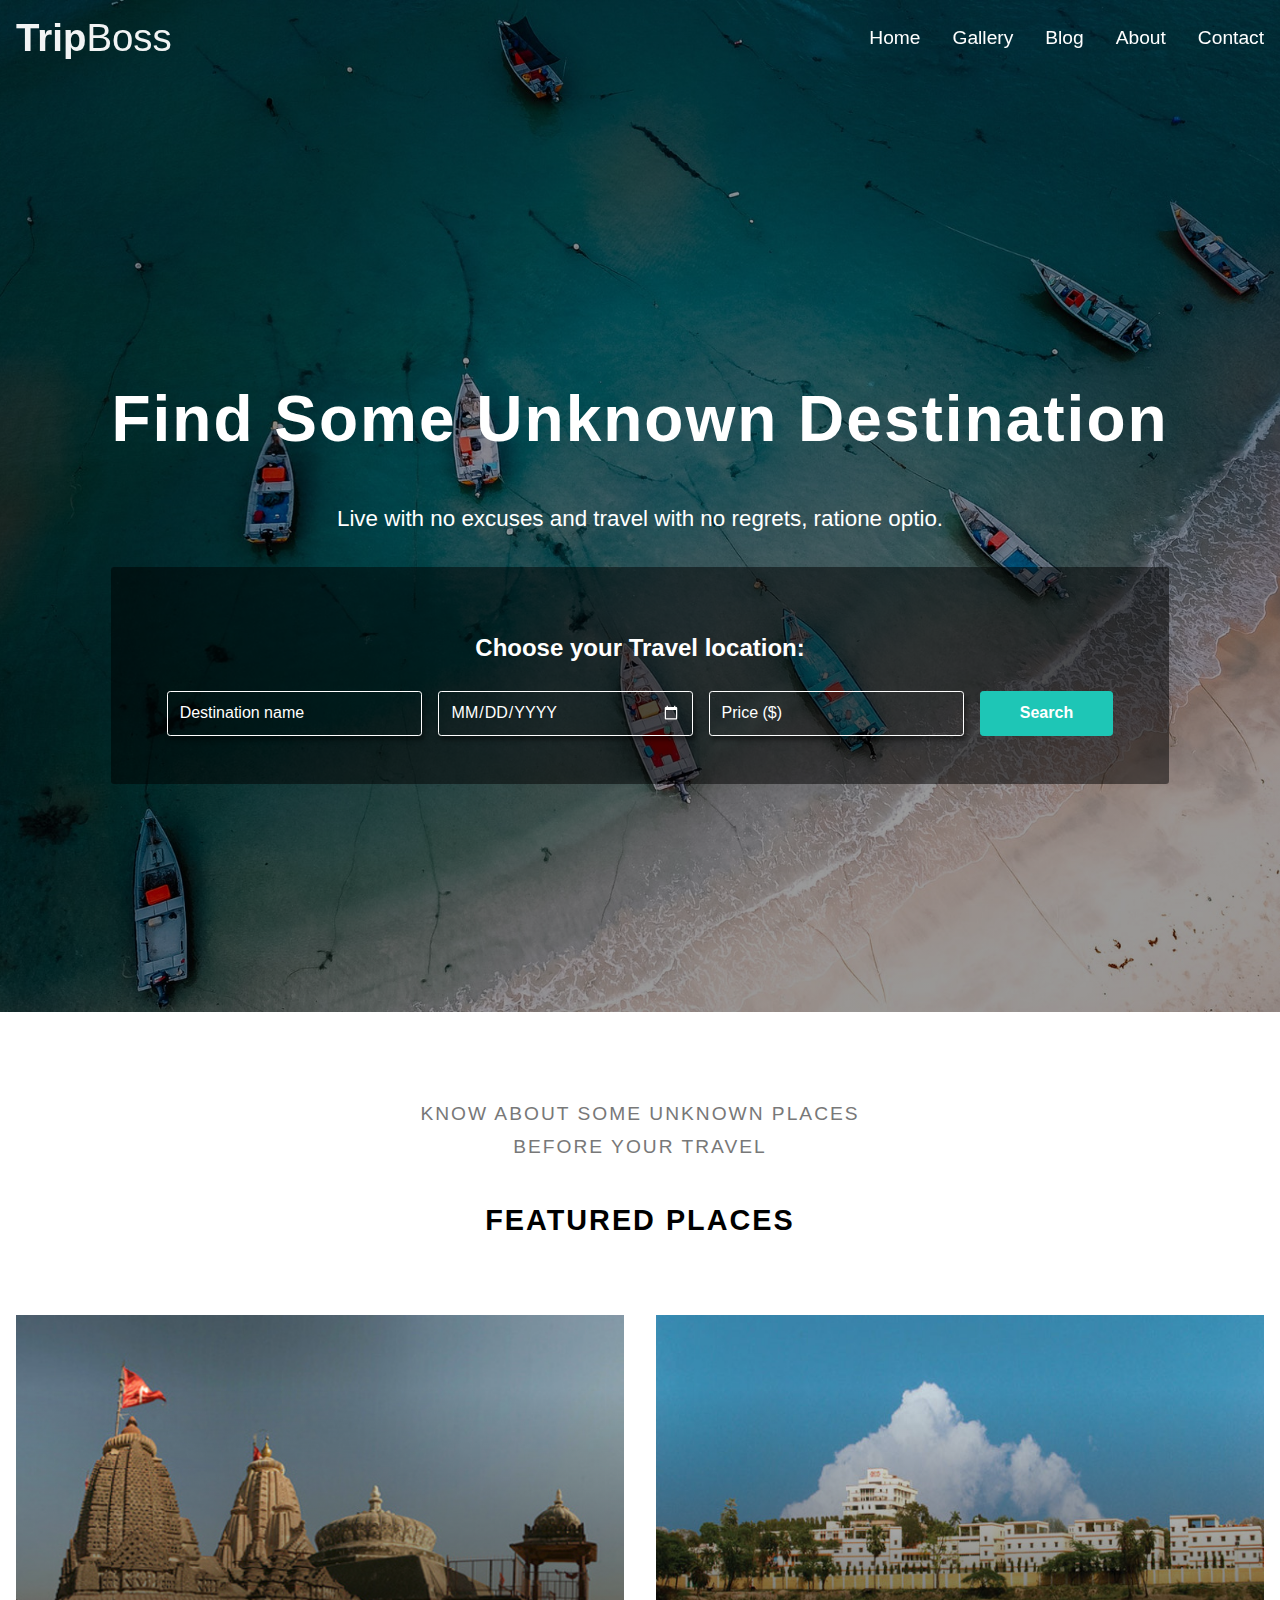
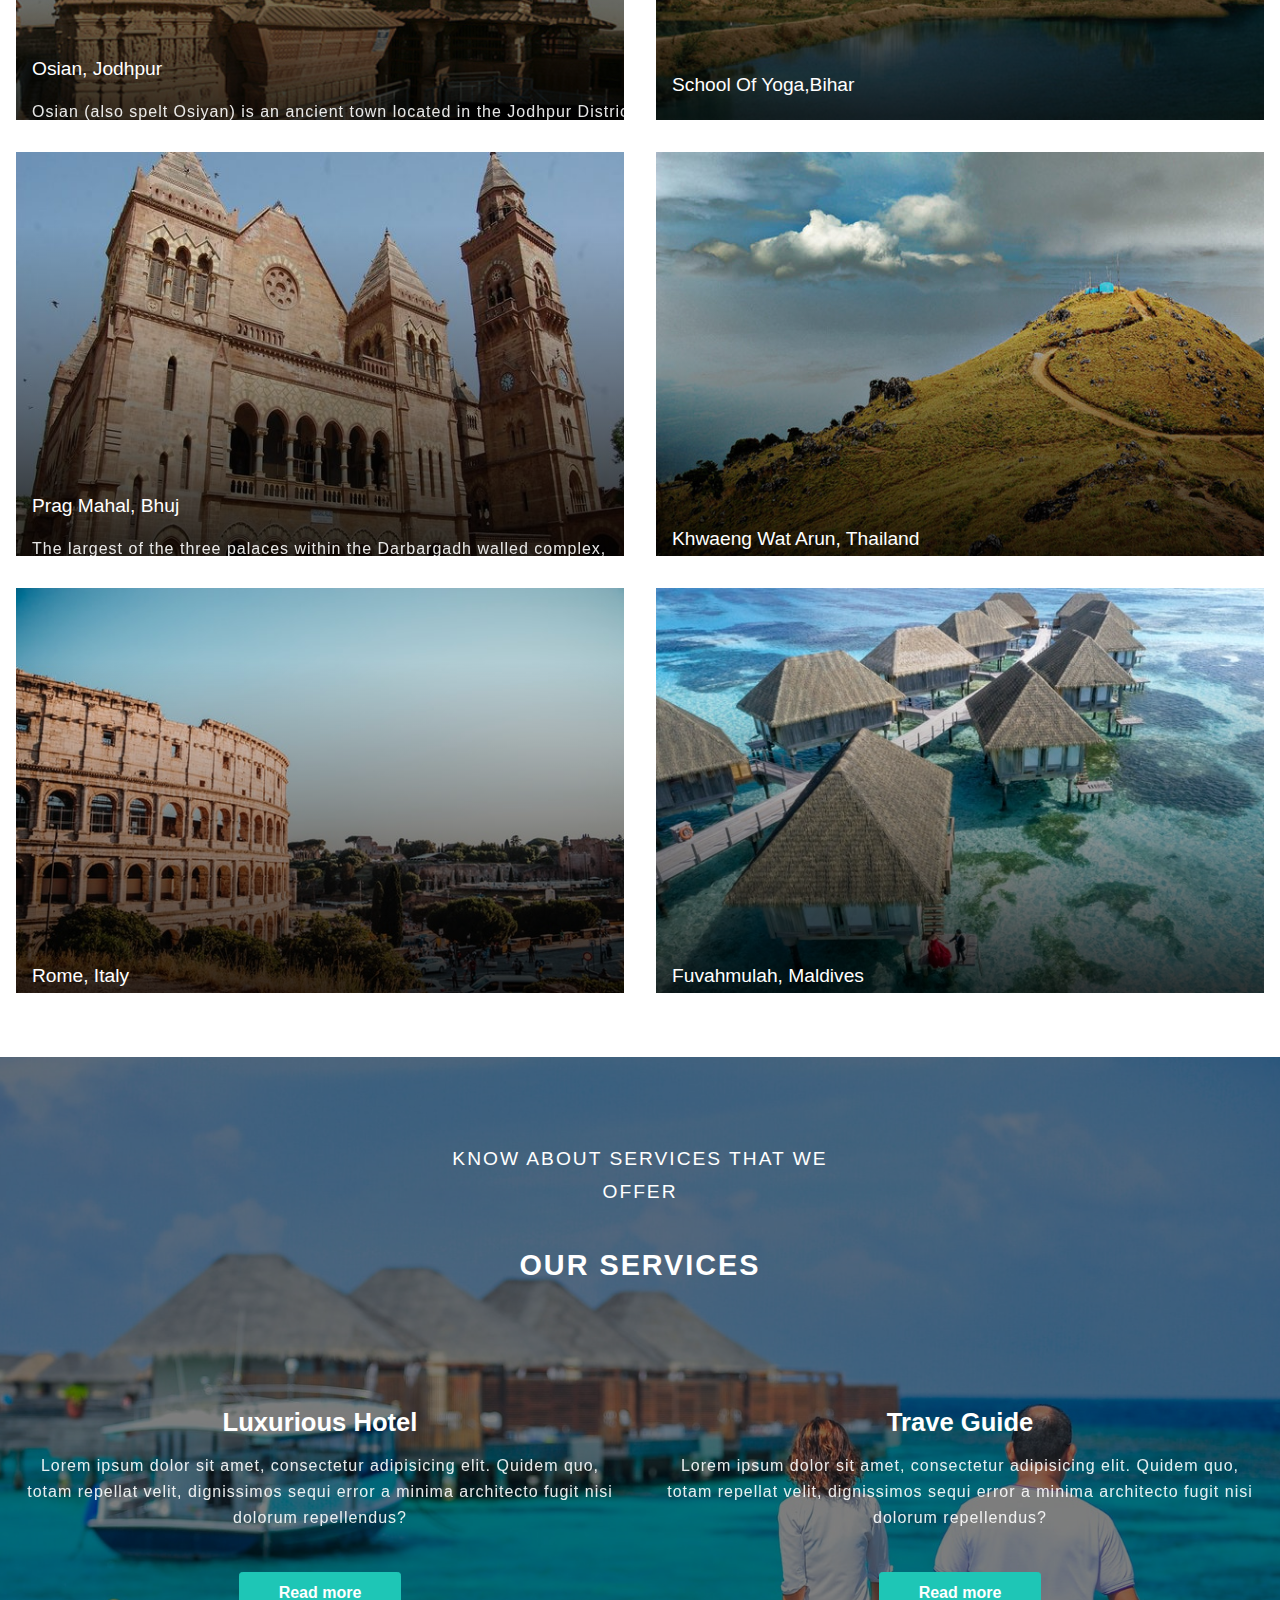
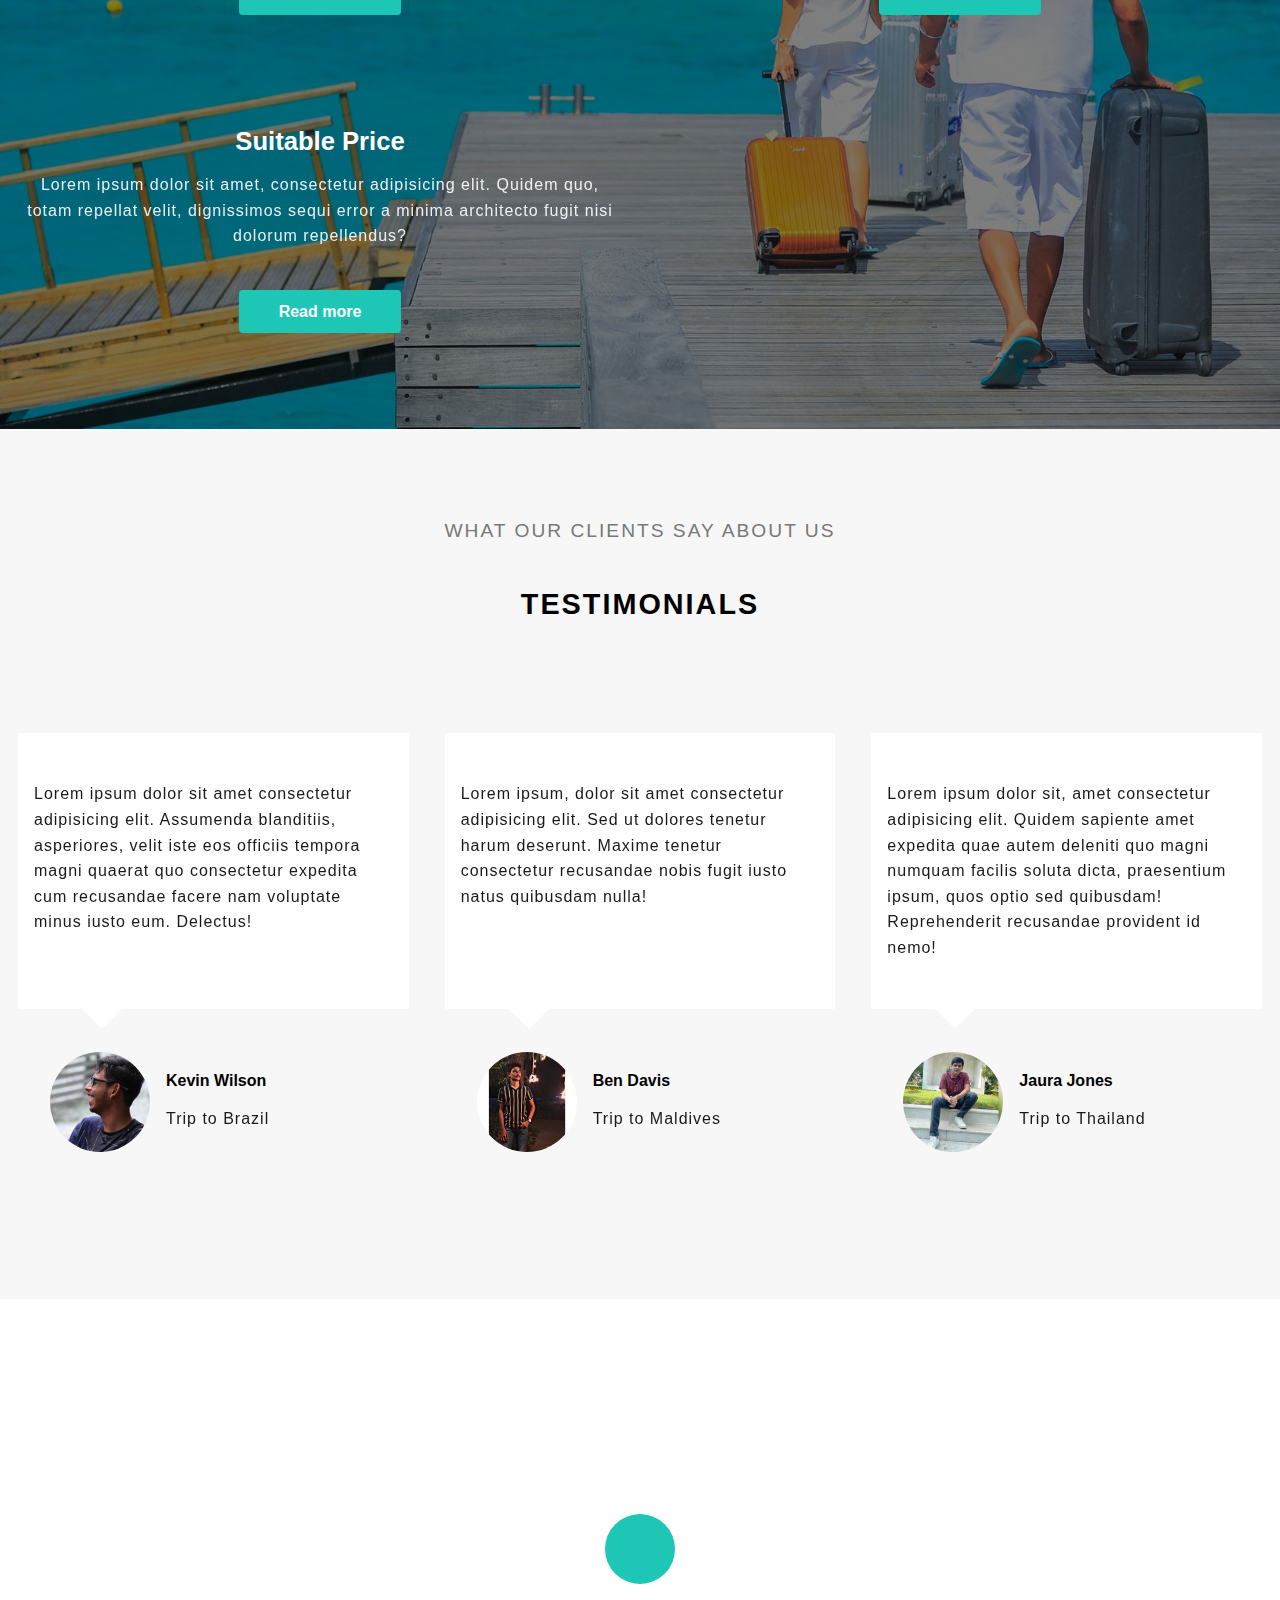
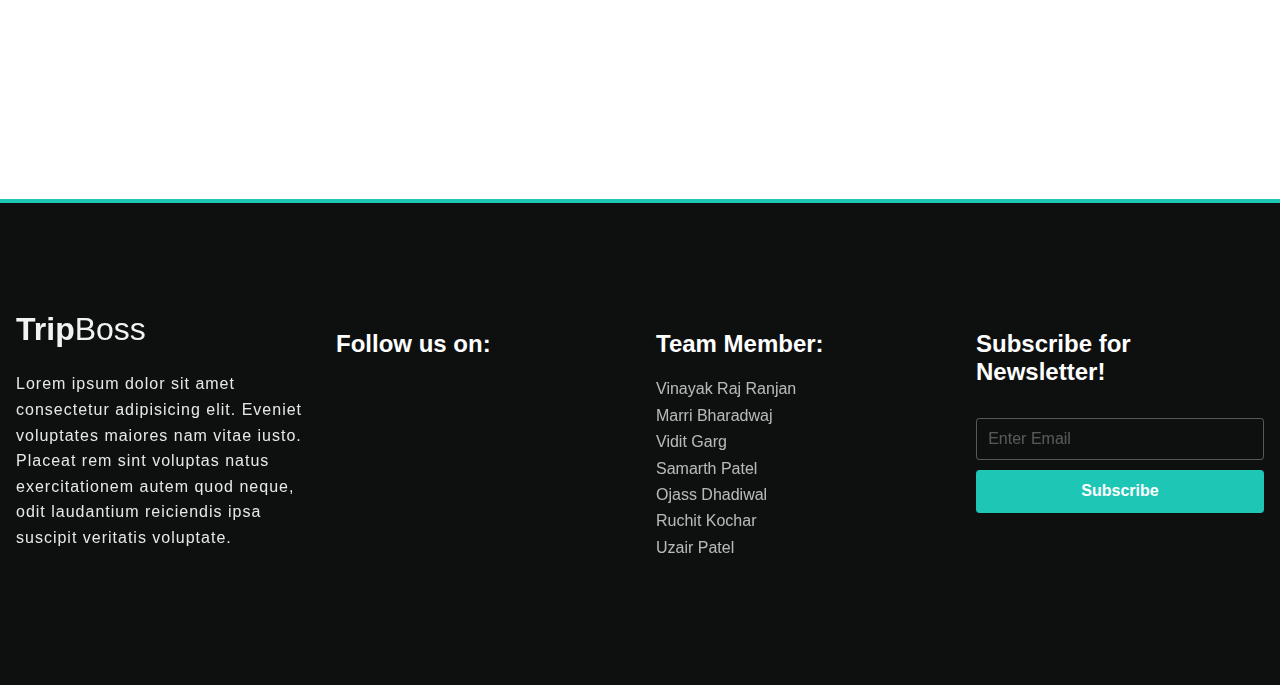
==== index.html @ 1d61c13f "Update index.html" ====
<!DOCTYPE html>
<html>
    <head>
        <meta charset="utf-8">
        <meta http-equiv="X-UA-Compatible" content="IE=edge">
        <title>TripBoss</title>
        <meta name="description" content="">
        <meta name="viewport" content="width=device-width, initial-scale=1">
        <!-- font awesome cdn -->
        <link rel="stylesheet" href="https://cdnjs.cloudflare.com/ajax/libs/font-awesome/5.15.3/css/all.min.css" integrity="sha512-iBBXm8fW90+nuLcSKlbmrPcLa0OT92xO1BIsZ+ywDWZCvqsWgccV3gFoRBv0z+8dLJgyAHIhR35VZc2oM/gI1w==" crossorigin="anonymous" referrerpolicy="no-referrer" />
        <!-- fonts -->
        <link rel = "stylesheet" href = "font/fonts.css">
        <!-- normalize css -->
        <link rel = "stylesheet" href = "css/normalize.css">
        <!-- custom css -->
        <link rel = "stylesheet" href = "css/utility.css">
        <link rel = "stylesheet" href = "css/style.css">
        <link rel = "stylesheet" href = "css/responsive.css">
    </head>
    <body>
        <!-- navbar  -->
        <nav class = "navbar">
            <div class = "container flex">
                <a href = "index.html" class = "site-brand">
                    Trip<span>Boss</span>
                </a>

                <button type = "button" id = "navbar-show-btn" class = "flex">
                    <i class = "fas fa-bars"></i>
                </button>
                <div id = "navbar-collapse">
                    <button type = "button" id = "navbar-close-btn" class = "flex">
                        <i class = "fas fa-times"></i>
                    </button>
                    <ul class = "navbar-nav">
                        <li class = "nav-item">
                            <a href = "index.html" class = "nav-link">Home</a>
                        </li>
                        <li class = "nav-item">
                            <a href = "gallery.html" class = "nav-link">Gallery</a>
                        </li>
                        <li class = "nav-item">
                            <a href = "blog.html" class = "nav-link">Blog</a>
                        </li>
                        <li class = "nav-item">
                            <a href = "about.html" class = "nav-link">About</a>
                        </li>
                        <li class = "nav-item">
                            <a href = "contact.html" class = "nav-link">Contact</a>
                        </li>
                    </ul>
                </div>
            </div>
        </nav>
        <!-- end of navbar  -->

        <!-- header -->
        <header class = "flex">
            <div class = "container">
                <div class = "header-title">
                    <h1>Find Some Unknown Destination</h1>
                    <p>Live with no excuses and travel with no regrets, ratione optio.</p>
                </div>
                <div class = "header-form">
                    <h2>Choose your Travel location:</h2>
                    <form class = "flex">
                        <input type = "text" class = "form-control" placeholder="Destination name">
                        <input type="date" class = "form-control" placeholder="Date">
                        <input type="number" class = "form-control" placeholder="Price ($)">
                        <input type="submit" class = "btn" value = "Search">
                    </form>
                </div>
            </div>
        </header>
        <!-- header -->

        <!-- featured section -->
        <section id = "featured" class = "py-4">
            <div class = "container">
                <div class = "title-wrap">
                    <span class = "sm-title">know about some Unknown places before your travel</span>
                    <h2 class = "lg-title">featured places</h2>
                </div>

                <div class = "featured-row">
                    <div class = "featured-item my-2 shadow">
                        <img src = "images/featured-reo-de-janeiro-brazil.jpg" alt = "featured place">
                        <div class = "featured-item-content">
                            <span>
                                <i class = "fas fa-map-marker-alt"></i>
                                Osian, Jodhpur
                            </span>
                            <div>
                                <p class = "text">Osian (also spelt Osiyan) is an ancient town located in the Jodhpur District of Rajasthan state in western India. It is an oasis in the Thar Desert. The town is a panchayat village[2] and the headquarters for Osian tehsil. It lies 69 km (43 mi) by road north of the district headquarters at Jodhpur, on a diversion off the main Jodhpur – Bikaner Highway. The under-construction Amritsar Jamnagar Expressway passes through this town.</p>
                            </div>
                        </div>
                    </div>

                    <div class = "featured-item my-2 shadow">
                        <img src = "images/featured-north-bondi-australia.jpg" alt = "featured place">
                        <div class = "featured-item-content">
                            <span>
                                <i class = "fas fa-map-marker-alt"></i>
                                School Of Yoga,Bihar
                            </span>
                            <div>
                                <p class = "text">Bihar School of Yoga, located at Ganga Darshan Vishwa Yogapeeth, Munger, is the karma bhumi of Sri Satyananda Saraswati, chosen and declared by him to be the epicenter of the yogic renaissance in the 21st century</p>
                            </div>
                        </div>
                    </div>

                    <div class = "featured-item my-2 shadow">
                        <img src = "images/featured-berlin-germany.jpg" alt = "featured place">
                        <div class = "featured-item-content">
                            <span>
                                <i class = "fas fa-map-marker-alt"></i>
                                Prag Mahal, Bhuj
                            </span>
                            <div>
                                <p class = "text">The largest of the three palaces within the Darbargadh walled complex, 19th-century Prag Mahal is in a forlorn state, damaged by an earthquake, but is worth visiting for its grand Durbar Hall, with its glittering chandeliers, the Maharajah’s taxidermied collection and gold-skirted classical statues. Several scenes from Lagaan, the much-acclaimed Bollywood cricket blockbuster, were filmed here.</p>
                            </div>
                        </div>
                    </div>

                    <div class = "featured-item my-2 shadow">
                        <img src = "images/featured-khwaeng-wat-arun-thailand.jpg" alt = "featured place">
                        <div class = "featured-item-content">
                            <span>
                                <i class = "fas fa-map-marker-alt"></i>
                                Khwaeng wat arun, thailand
                            </span>
                            <div>
                                <p class = "text">Lorem ipsum, dolor sit amet consectetur adipisicing elit. Dicta sed dignissimos libero soluta illum, harum amet excepturi sit?</p>
                            </div>
                        </div>
                    </div>

                    <div class = "featured-item my-2 shadow">
                        <img src = "images/featured-rome-italy.jpg" alt = "featured place">
                        <div class = "featured-item-content">
                            <span>
                                <i class = "fas fa-map-marker-alt"></i>
                                Rome, Italy
                            </span>
                            <div>
                                <p class = "text">Lorem ipsum, dolor sit amet consectetur adipisicing elit. Dicta sed dignissimos libero soluta illum, harum amet excepturi sit?</p>
                            </div>
                        </div>
                    </div>

                    <div class = "featured-item my-2 shadow">
                        <img src = "images/featured-fuvahmulah-maldives.jpg" alt = "featured place">
                        <div class = "featured-item-content">
                            <span>
                                <i class = "fas fa-map-marker-alt"></i>
                                fuvahmulah, maldives
                            </span>
                            <div>
                                <p class = "text">Lorem ipsum, dolor sit amet consectetur adipisicing elit. Dicta sed dignissimos libero soluta illum, harum amet excepturi sit?</p>
                            </div>
                        </div>
                    </div>
                </div>
            </div>
        </section>
        <!-- end of featured section -->

        <!-- services section -->
        <section id = "services" class = "py-4">
            <div class = "container">
                <div class = "title-wrap">
                    <span class = "sm-title">know about services that we offer</span>
                    <h2 class = "lg-title">Our services</h2>
                </div>

                <div class = "services-row">
                    <div class = "services-item">
                        <span class = "services-icon">
                            <i class = "fas fa-hotel"></i>
                        </span>
                        <h3>Luxurious Hotel</h3>
                        <p class = "text">Lorem ipsum dolor sit amet, consectetur adipisicing elit. Quidem quo, totam repellat velit, dignissimos sequi error a minima architecto fugit nisi dolorum repellendus?</p>
                        <a href = "#" class = "btn">Read more</a>
                    </div>

                    <div class = "services-item">
                        <span class = "services-icon">
                            <i class = "fas fa-map-marked-alt"></i>
                        </span>
                        <h3>Trave Guide</h3>
                        <p class = "text">Lorem ipsum dolor sit amet, consectetur adipisicing elit. Quidem quo, totam repellat velit, dignissimos sequi error a minima architecto fugit nisi dolorum repellendus?</p>
                        <a href = "#" class = "btn">Read more</a>
                    </div>

                    <div class = "services-item">
                        <span class = "services-icon">
                            <i class = "fas fa-money-bill"></i>
                        </span>
                        <h3>Suitable Price</h3>
                        <p class = "text">Lorem ipsum dolor sit amet, consectetur adipisicing elit. Quidem quo, totam repellat velit, dignissimos sequi error a minima architecto fugit nisi dolorum repellendus?</p>
                        <a href = "#" class = "btn">Read more</a>
                    </div>
                </div>
            </div>
        </section>
        <!-- end of services section -->

        <!-- testimonials section -->
        <section id = "testimonials" class = "py-4">
            <div class = "container">
                <div class = "title-wrap">
                    <span class = "sm-title">what our clients say about us</span>
                    <h2 class = "lg-title">testimonials</h2>
                </div>

                <div class = "test-row">
                    <div class = "test-item">
                        <p class = "text">Lorem ipsum dolor sit amet consectetur adipisicing elit. Assumenda blanditiis, asperiores, velit iste eos officiis tempora magni quaerat quo consectetur expedita cum recusandae facere nam voluptate minus iusto eum. Delectus!</p>
                        <div class = "test-item-info">
                            <img src = "images/test-1.jpg" alt = "testimonial">
                            <div>
                                <h3>Kevin Wilson</h3>
                                <p class = "text">Trip to Brazil</p>
                            </div>
                        </div>
                    </div>

                    <div class = "test-item">
                        <p class = "text">Lorem ipsum, dolor sit amet consectetur adipisicing elit. Sed ut dolores tenetur harum deserunt. Maxime tenetur consectetur recusandae nobis fugit iusto natus quibusdam nulla!</p>
                        <div class = "test-item-info">
                            <img src = "images/test-2.jpg" alt = "testimonial">
                            <div>
                                <h3>Ben Davis</h3>
                                <p class = "text">Trip to Maldives</p>
                            </div>
                        </div>
                    </div>

                    <div class = "test-item">
                        <p class = "text">Lorem ipsum dolor sit, amet consectetur adipisicing elit. Quidem sapiente amet expedita quae autem deleniti quo magni numquam facilis soluta dicta, praesentium ipsum, quos optio sed quibusdam! Reprehenderit recusandae provident id nemo!</p>
                        <div class = "test-item-info">
                            <img src = "images/test-3.jpg" alt = "testimonial">
                            <div>
                                <h3>Jaura Jones</h3>
                                <p class = "text">Trip to Thailand</p>
                            </div>
                        </div>
                    </div>
                </div>
            </div>
        </section>
        <!-- end of testimonials section -->

        <!-- video section -->
        <section id = "video">
            <div class = "video-wrapper flex">
                <video loop>
                    <source src = "videos/video-section.mp4" type = "video/mp4">
                </video>
                <button type = "button" id = "play-btn">
                    <i class = "fas fa-play"></i>
                </button>
            </div>
        </section>
        <!-- end of video section -->

        <!-- footer -->
        <footer class = "py-4">
            <div class = "container footer-row">
                <div class = "footer-item">
                    <a href = "index.html" class = "site-brand">
                        Trip<span>Boss</span>
                    </a>
                    <p class = "text">Lorem ipsum dolor sit amet consectetur adipisicing elit. Eveniet voluptates maiores nam vitae iusto. Placeat rem sint voluptas natus exercitationem autem quod neque, odit laudantium reiciendis ipsa suscipit veritatis voluptate.</p>
                </div>

                <div class = "footer-item">
                    <h2>Follow us on: </h2>
                    <ul class = "social-links">
                        <li>
                            <a href = "#">
                                <i class = "fab fa-facebook-f"></i>
                            </a>
                        </li>
                        <li>
                            <a href = "#">
                                <i class = "fab fa-instagram"></i>
                            </a>
                        </li>
                        <li>
                            <a href = "#">
                                <i class = "fab fa-twitter"></i>
                            </a>
                        </li>
                        <li>
                            <a href = "#">
                                <i class = "fab fa-pinterest"></i>
                            </a>
                        </li>
                        <li>
                            <a href = "#">
                                <i class = "fab fa-google-plus"></i>
                            </a>
                        </li>
                    </ul>
                </div>

                <div class = "footer-item">
                    <h2>Team Member:</h2>
                    <ul>
                        <li><a href = "#">Vinayak Raj Ranjan</a></li>
                        <li><a href = "#">Marri Bharadwaj</a></li>
                        <li><a href = "#">Vidit Garg</a></li>
                        <li><a href = "#">Samarth Patel</a></li>
                        <li><a href = "#">Ojass Dhadiwal</a></li>
                        <li><a href = "#">Ruchit Kochar</a></li>
                        <li><a href = "#">Uzair Patel</a></li>
                    </ul>
                </div>

                <div class = "subscribe-form footer-item">
                    <h2>Subscribe for Newsletter!</h2>
                    <form class = "flex">
                        <input type = "email" placeholder="Enter Email" class = "form-control">
                        <input type = "submit" class = "btn" value = "Subscribe">
                    </form>
                </div>
            </div>
        </footer>
        <!-- end of footer -->

        <!-- js -->
        <script src = "js/script.js"></script>
        <script>
            // play/pause video
            let video = document.querySelector('.video-wrapper video');
            document.getElementById('play-btn').addEventListener('click', () => {
                if(video.paused){
                    video.play();
                } else {
                    video.pause();
                }
            });
        </script>
    </body>
</html>
---- css/utility.css ----
html, body{
    font-family: 'Open Sans', sans-serif;
}
h1, h2, h3, h4, h5, h6{
    font-family: 'Raleway', sans-serif;
}
a{
    color: var(--dark);
    text-decoration: none;
}
ul{
    list-style-type: none;
}
button, input[type = "submit"]{
    font-size: 1rem;
    cursor: pointer;
    font-family: 'Raleway', sans-serif;
}
.container{
    max-width: 1320px;
    padding: 0 1rem;
    margin: 0 auto;
}
.flex{
    display: -webkit-box;
    display: -ms-flexbox;
    display: flex;
    -webkit-box-align: center;
        -ms-flex-align: center;
            align-items: center;
    -webkit-box-pack: center;
        -ms-flex-pack: center;
            justify-content: center;
}
.text{
    font-weight: 400;
    opacity: 0.9;
    line-height: 1.6;
    letter-spacing: 1px;
}
.form-control{
    width: 100%;
    margin: 0.6rem 0;
    max-width: 500px;
    border: 1px solid #fff;
    border-radius: 0.2rem;
    padding: 0.7rem;
    font-size: 1rem;
    font-family: 'Raleway', sans-serif;
    color: #fff;
    background-color: transparent;
    -webkit-box-sizing: border-box;
            box-sizing: border-box;
}
.btn{
    padding: 0.7rem 2.4rem;
    border-radius: 0.2rem;
    font-weight: 600;
    background-color: var(--green);
    color: #fff;
    border: 1px solid var(--green);
}
.btn:hover{
    opacity: 0.9;
    -webkit-transition: var(--trans);
    -o-transition: var(--trans);
    transition: var(--trans);
}

/* css stop transition and animation */
.resize-animation-stopper *{
    -webkit-animation: none!important;
            animation: none!important;
    -webkit-transition: none!important;
    -o-transition: none!important;
    transition: none!important;
}

.py-4{
    padding: 4rem 0;
}
img{
    width: 100%;
    display: block;
}
.title-wrap{
    text-align: center;
    padding: 1.4rem 0;
    margin-bottom: 2rem;
    letter-spacing: 2px;
    text-transform: uppercase;
}
.lg-title{
    font-size: 1.8rem;
}
.sm-title{
    display: block;
    color: #787878;
    font-weight: 300;
    font-size: 1.2rem;
    padding-bottom: 1rem;
    max-width: 450px;
    margin-right: auto;
    margin-left: auto;
    line-height: 1.7;
}
.my-2{
    margin: 2rem 0;
}
.shadow:hover{
    -webkit-box-shadow: 0px 0px 18px -4px rgba(109, 109, 109, 0.64);
            box-shadow: 0px 0px 18px -4px rgba(109, 109, 109, 0.64);
}
---- css/style.css ----
:root{
    --green: #1ec6b6;
    --light-grey: #f7f7f7;
    --dark: #0e1010;
    --trans: all 0.3s ease-in-out;
}
.navbar{
    position: fixed;
    top: 0;
    width: 100%;
    background-color: transparent;
    padding: 1rem 0;
    z-index: 999;
}
.navbar .container{
    -webkit-box-pack: justify;
        -ms-flex-pack: justify;
            justify-content: space-between;
}
.site-brand{
    color: #fff;
    font-size: 2.4rem;
    font-family: 'Raleway', sans-serif;
    font-weight: 600;
    opacity: 0.95;
}
.site-brand span{
    font-weight: 300;
}
#navbar-show-btn{
    background: transparent;
    color: #fff;
    font-size: 2rem;
    opacity: 0.9;
    -webkit-transition: var(--trans);
    -o-transition: var(--trans);
    transition: var(--trans);
    border: none;
}
#navbar-show-btn:hover{
    opacity: 1;
}

/* navbar side menu */
#navbar-collapse{
    background-color: var(--green);
    position: fixed;
    top: 0;
    right: 0;
    width: 300px;
    height: 100%;
    padding: 2rem;
    -webkit-transform: translateX(100%);
        -ms-transform: translateX(100%);
            transform: translateX(100%);
    -webkit-transition: var(--trans);
    -o-transition: var(--trans);
    transition: var(--trans);
}
.navbar-collapse-rmw{
    /* js related */
    -webkit-transform: translateX(0)!important;
        -ms-transform: translateX(0)!important;
            transform: translateX(0)!important;
}
#navbar-close-btn{
    background: none;
    color: #fff;
    width: 35px;
    height: 35px;
    border-radius: 0.2rem;
    font-size: 2rem;
    -webkit-transition: var(--trans);
    -o-transition: var(--trans);
    transition: var(--trans);
    position: absolute;
    right: 1rem;
    top: 2rem;
    border: none;
}
#navbar-close-btn:hover{
    background-color: #fff;
    color: var(--green);
}
.navbar-nav{
    margin-top: 5rem;
}
.nav-item{
    margin: 1.6rem 0;
}
.nav-link{
    color: #fff;
    font-size: 1.2rem;
    -webkit-transition: var(--trans);
    -o-transition: var(--trans);
    transition: var(--trans);
}
.nav-link:hover{
    opacity: 0.8;
}

/* header */
header{
    min-height: 100vh;
    padding-top: 7rem;
    background: -webkit-gradient(linear, left top, left bottom, from(rgba(0, 0, 0, 0.4)), to(rgba(0, 0, 0, 0.4))), url(../images/header-bg.jpg) center/cover no-repeat;
    background: -o-linear-gradient(rgba(0, 0, 0, 0.4), rgba(0, 0, 0, 0.4)), url(../images/header-bg.jpg) center/cover no-repeat;
    background: linear-gradient(rgba(0, 0, 0, 0.4), rgba(0, 0, 0, 0.4)), url(../images/header-bg.jpg) center/cover no-repeat;
    -webkit-box-orient: vertical;
    -webkit-box-direction: normal;
        -ms-flex-direction: column;
            flex-direction: column;
    color: #fff;
    text-align: center;
}
.header-title h1{
    font-size: 2.8rem;
    letter-spacing: 2px;
    -webkit-animation: bounce-in-top 1.1s both;
            animation: bounce-in-top 1.1s both;
}
.header-title p{
    margin: 1.8rem auto;
    max-width: 700px;
    font-weight: 500;
    font-size: 1.3rem;
    line-height: 1.7;
}

@-webkit-keyframes bounce-in-top{
    0%{
        -webkit-transform: translateY(-500px);
                transform: translateY(-500px);
        -webkit-animation-timing-function: ease-in;
                animation-timing-function: ease-in;
        opacity: 0;
    }
    38%{
        -webkit-transform: translateY(0);
                transform: translateY(0);
        -webkit-animation-timing-function: ease-out;
                animation-timing-function: ease-out;
        opacity: 1;
    }
    55%{
        -webkit-transform: translateY(-65px);
                transform: translateY(-65px);
        -webkit-animation-timing-function: ease-in;
                animation-timing-function: ease-in;
    }
    72%{
        -webkit-transform: translateY(0);
                transform: translateY(0);
        -webkit-animation-timing-function: ease-out;
                animation-timing-function: ease-out;
    }
    81%{
        -webkit-transform: translateY(-28px);
                transform: translateY(-28px);
        -webkit-animation-timing-function: ease-in;
                animation-timing-function: ease-in;
    }
    90%{
        -webkit-transform: translateY(0);
                transform: translateY(0);
        -webkit-animation-timing-function: ease-out;
                animation-timing-function: ease-out;
    }
    95%{
        -webkit-transform: translateY(-8px);
                transform: translateY(-8px);
        -webkit-animation-timing-function: ease-in;
                animation-timing-function: ease-in;
    }
    100%{
        -webkit-transform: translateY(0);
                transform: translateY(0);
        -webkit-animation-timing-function: ease-out;
                animation-timing-function: ease-out;
    }
}

@keyframes bounce-in-top{
    0%{
        -webkit-transform: translateY(-500px);
                transform: translateY(-500px);
        -webkit-animation-timing-function: ease-in;
                animation-timing-function: ease-in;
        opacity: 0;
    }
    38%{
        -webkit-transform: translateY(0);
                transform: translateY(0);
        -webkit-animation-timing-function: ease-out;
                animation-timing-function: ease-out;
        opacity: 1;
    }
    55%{
        -webkit-transform: translateY(-65px);
                transform: translateY(-65px);
        -webkit-animation-timing-function: ease-in;
                animation-timing-function: ease-in;
    }
    72%{
        -webkit-transform: translateY(0);
                transform: translateY(0);
        -webkit-animation-timing-function: ease-out;
                animation-timing-function: ease-out;
    }
    81%{
        -webkit-transform: translateY(-28px);
                transform: translateY(-28px);
        -webkit-animation-timing-function: ease-in;
                animation-timing-function: ease-in;
    }
    90%{
        -webkit-transform: translateY(0);
                transform: translateY(0);
        -webkit-animation-timing-function: ease-out;
                animation-timing-function: ease-out;
    }
    95%{
        -webkit-transform: translateY(-8px);
                transform: translateY(-8px);
        -webkit-animation-timing-function: ease-in;
                animation-timing-function: ease-in;
    }
    100%{
        -webkit-transform: translateY(0);
                transform: translateY(0);
        -webkit-animation-timing-function: ease-out;
                animation-timing-function: ease-out;
    }
}

.header-form{
    background: rgba(0, 0, 0, 0.5);
    padding: 3rem;
    border-radius: 0.2rem;
}
.header-form h3{
    font-size: 1.2rem;
}
.header-form form{
    -webkit-box-orient: vertical;
    -webkit-box-direction: normal;
        -ms-flex-direction: column;
            flex-direction: column;
    margin-top: 1.8rem;
}
.header-form form .form-control{
    -webkit-box-shadow: 2px 4px 4px rgba(0, 0, 0, 0.4);
            box-shadow: 2px 4px 4px rgba(0, 0, 0, 0.4);
}
.header-form input[type = "date"]{
    text-transform: uppercase;
}
.header-form input:not([type = "submit"])::-webkit-input-placeholder{
    color: #fff;
}
.header-form input:not([type = "submit"])::-moz-placeholder{
    color: #fff;
}
.header-form input:not([type = "submit"]):-ms-input-placeholder{
    color: #fff;
}
.header-form input:not([type = "submit"])::-ms-input-placeholder{
    color: #fff;
}
.header-form input:not([type = "submit"])::placeholder{
    color: #fff;
}
::-webkit-calendar-picker-indicator{
    -webkit-filter: invert(1);
            filter: invert(1);
}
.header-form .btn{
    margin-top: 0.8rem;
}

/* change background on scroll */
.navbar-cng{
    background-color: #fff;
    -webkit-box-shadow: 0px 4px 5px 0px rgba(48, 48, 48, 0.2);
            box-shadow: 0px 4px 5px 0px rgba(48, 48, 48, 0.2);
    -webkit-transition: var(--trans);
    -o-transition: var(--trans);
    transition: var(--trans);
}
.navbar-cng .site-brand{
    color: var(--dark);
}
.navbar-cng .site-brand span{
    color: var(--green);
}
.navbar-cng #navbar-show-btn{
    color: var(--green);
}

/* featured */
.featured-item{
    position: relative;
    width: 100%;
    overflow: hidden;
    -webkit-transition: var(--trans);
    -o-transition: var(--trans);
    transition: var(--trans);
}
.featured-item::after{
    content: "";
    position: absolute;
    top: 0;
    left: 0;
    width: 100%;
    height: 100%;
    z-index: 1;
    background: -webkit-gradient(linear, left top, left bottom, from(transparent), color-stop(18%, transparent), color-stop(99%, rgba(0, 0, 0, 0.8)), to(rgba(0, 0, 0, 0.8)));
    background: -o-linear-gradient(top, transparent 0%, transparent 18%, rgba(0, 0, 0, 0.8) 99%, rgba(0, 0, 0, 0.8) 100%);
    background: linear-gradient(to bottom, transparent 0%, transparent 18%, rgba(0, 0, 0, 0.8) 99%, rgba(0, 0, 0, 0.8) 100%);
}
.featured-item-content{
    position: absolute;
    bottom: 0;
    left: 0;
    z-index: 2;
    color: #fff;
    width: 100%;
    padding: 1rem;
    -webkit-transform: translateY(68%);
        -ms-transform: translateY(68%);
            transform: translateY(68%);
    -webkit-transition: var(--trans);
    -o-transition: var(--trans);
    transition: var(--trans);
}
.featured-item-content span{
    font-size: 1.2rem;
    display: block;
    margin-bottom: 1.2rem;
    text-transform: capitalize;
}
.featured-item-content .text{
    color: #fff;
    -webkit-transition: var(--trans);
    -o-transition: var(--trans);
    transition: var(--trans);
}
.featured-item:hover .featured-item-content{
    -webkit-transform: translateY(0);
        -ms-transform: translateY(0);
            transform: translateY(0);
}

/* services */
#services{
    background: -webkit-gradient(linear, left top, left bottom, from(rgba(0, 0, 0, 0.5)), to(rgba(0, 0, 0, 0.5))), url(../images/services-bg.jpg) center/cover no-repeat;
    background: -o-linear-gradient(rgba(0, 0, 0, 0.5), rgba(0, 0, 0, 0.5)), url(../images/services-bg.jpg) center/cover no-repeat;
    background: linear-gradient(rgba(0, 0, 0, 0.5), rgba(0, 0, 0, 0.5)), url(../images/services-bg.jpg) center/cover no-repeat;
}
#services *{
    color: #fff;
}
.services-item{
    text-align: center;
    padding: 2rem 0.5rem;
    margin: 2rem 0;
}
.services-icon{
    font-size: 3.2rem;
}
.services-item h3{
    margin: 1rem 0;
    font-size: 1.6rem;
}
.services-item .btn{
    margin-top: 1.6rem;
    display: inline-block;
}

/* testimonials */
#testimonials{
    background-color: var(--light-grey);
}
.test-item{
    border: 2px solid var(--light-grey);
    padding: 2rem 1rem;
    position: relative;
    background-color: #fff;
    border-radius: 0.2rem;
    margin: 2rem 0 14rem 0;
}
.test-item::after{
    content: "";
    position: absolute;
    bottom: -20px;
    left: 50%;
    -webkit-transform: translateX(-50%);
        -ms-transform: translateX(-50%);
            transform: translateX(-50%);
    width: 0;
    height: 0;
    border-left: 20px solid transparent;
    border-right: 20px solid transparent;
    border-top: 20px solid #fff;
}
.test-item-info{
    position: absolute;
    top: 110%;
    left: 50%;
    -webkit-transform: translateX(-50%);
        -ms-transform: translateX(-50%);
            transform: translateX(-50%);
    text-align: center;
}
.test-item-info img{
    width: 100px;
    height: 100px;
    border-radius: 100%;
    margin: 1rem;
}
.test-item-info h3{
    font-size: 1rem;
}

/* video */
.video-wrapper{
    height: 500px;
    position: relative;
}
.video-wrapper video{
    width: 100%;
    height: 100%;
    -o-object-fit: cover;
       object-fit: cover;
}
#play-btn{
    position: absolute;
    z-index: 5;
    width: 70px;
    height: 70px;
    background-color: var(--green);
    color: #fff;
    border: none;
    border-radius: 50%;
    font-size: 1.8rem;
    padding-left: 0.4rem;
    -webkit-transition: var(--trans);
    -o-transition: var(--trans);
    transition: var(--trans);
}
#play-btn:hover{
    -webkit-transform: scale(1.1);
        -ms-transform: scale(1.1);
            transform: scale(1.1);
}

/* footer */
footer{
    background-color: var(--dark);
    color: #fff;
    text-align: center;
    position: relative;
}
footer::before{
    content: "";
    position: absolute;
    background-color: var(--green);
    height: 4px;
    top: 0;
    left: 0;
    width: 100%;
}
footer .site-brand{
    margin-bottom: 1.5rem;
    display: block;
    font-size: 2rem!important;
}
.footer-item{
    margin: 3rem 0;
}
.footer-item a{
    font-size: 1.2rem;
    color: #fff;
    -webkit-transition: var(--trans);
    -o-transition: var(--trans);
    transition: var(--trans);
}
.footer-item a:hover{
    color: var(--green);
}
.footer-item ul{
    padding: 0;
}
.footer-item h2{
    margin-bottom: 1.4rem;;
}
.social-links{
    display: -webkit-box;
    display: -ms-flexbox;
    display: flex;
    -webkit-box-pack: center;
        -ms-flex-pack: center;
            justify-content: center;
}
.social-links li{
    margin: 0.5rem;
}
.footer-item:nth-child(3) li{
    margin: 0.5rem 0;
}
.footer-item:nth-child(3) a{
    display: inline-block;
    font-size: 1rem;
    opacity: 0.7;
}
.subscribe-form form{
    -webkit-box-orient: vertical;
    -webkit-box-direction: normal;
        -ms-flex-direction: column;
            flex-direction: column;
}
.subscribe-form form input{
    width: 100%;
    max-width: 300px;
}
.subscribe-form .form-control{
    border-color: rgba(255, 255, 255, 0.3);
    -webkit-transition: var(--trans);
    -o-transition: var(--trans);
    transition: var(--trans);
}
.subscribe-form .form-control:focus{
    border-color: #fff;
}
.subscribe-form form input[type = "email"]::-webkit-input-placeholder{
    color: #fff;
    opacity: 0.3;
}
.subscribe-form form input[type = "email"]::-moz-placeholder{
    color: #fff;
    opacity: 0.3;
}
.subscribe-form form input[type = "email"]:-ms-input-placeholder{
    color: #fff;
    opacity: 0.3;
}
.subscribe-form form input[type = "email"]::-ms-input-placeholder{
    color: #fff;
    opacity: 0.3;
}
.subscribe-form form input[type = "email"]::placeholder{
    color: #fff;
    opacity: 0.3;
}


/* ### GALLERY PAGE ### */
header.header-sm{
    min-height: 60vh;
}
/* gallery */
.gallery-item{
    margin: 2rem 0;
    overflow: hidden;
    position: relative;
    -webkit-transition: var(--trans);
    -o-transition: var(--trans);
    transition: var(--trans);
    cursor: pointer;
}
.gallery-item::after{
    content: "";
    z-index: 1;
    position: absolute;
    bottom: 0;
    top: 0;
    right: 0;
    left: 0;
    background: -webkit-gradient(linear, left top, left bottom, from(transparent), color-stop(18%, transparent), color-stop(99%, rgba(0, 0, 0, 0.8)), to(rgba(0, 0, 0, 0.8)));
    background: -o-linear-gradient(top, transparent 0%, transparent 18%, rgba(0, 0, 0, 0.8) 99%, rgba(0, 0, 0, 0.8) 100%);
    background: linear-gradient(to bottom, transparent 0%, transparent 18%, rgba(0, 0, 0, 0.8) 99%, rgba(0, 0, 0, 0.8) 100%);
}
.gallery-item img{
    -webkit-transition: var(--trans);
    -o-transition: var(--trans);
    transition: var(--trans);
}
.gallery-item:hover img{
    -webkit-transform: scale(1.2);
        -ms-transform: scale(1.2);
            transform: scale(1.2);
}
.zoom-icon{
    position: absolute;
    top: 50%;
    left: 50%;
    -webkit-transform: translate(-50%, -50%);
        -ms-transform: translate(-50%, -50%);
            transform: translate(-50%, -50%);
    font-size: 2rem;
    color: #fff;
    z-index: 2;
    opacity: 0;
    -webkit-transition: var(--trans);
    -o-transition: var(--trans);
    transition: var(--trans);
}
.gallery-item:hover .zoom-icon{
    opacity: 1;
}
/* img modal box */
#img-modal-box{
    position: fixed;
    top: 0;
    left: 0;
    width: 100%;
    height: 100%;
    background-color: rgba(0, 0, 0, 0.9);
    z-index: 999;
    display: none;
}
#img-modal{
    position: absolute;
    top: 50%;
    left: 50%;
    -webkit-transform: translate(-50%, -50%);
        -ms-transform: translate(-50%, -50%);
            transform: translate(-50%, -50%);
    width: 80%;
    max-width: 800px;
}
#img-mdoal img{
    max-width: 100%;
    height: 100%;
}
#img-modal-box button{
    position: absolute;
    font-size: 1.4rem;
    background-color: #fff;
    width: 35px;
    height: 35px;
    border-radius: 50%;
    -webkit-transition: var(--trans);
    -o-transition: var(--trans);
    transition: var(--trans);
    border: none;
}
#img-modal-box button:hover{
    opacity: 0.9;
}
#modal-close-btn{
    top: -17.5px;
    right: -17.5px;
    z-index: 999;
}
#next-btn{
    top: 50%;
    right: 1rem;
    -webkit-transform: translateY(-50%);
        -ms-transform: translateY(-50%);
            transform: translateY(-50%);
}
#prev-btn{
    top: 50%;
    left: 1rem;
    -webkit-transform: translateY(-50%);
        -ms-transform: translateY(-50%);
            transform: translateY(-50%);
}
#next-btn:hover, #prev-btn:hover{
    background-color: var(--dark);
    color: #fff;
}

/* popular section */
#popular.py-4{
    padding-bottom: 0;
}
.popular-item{
    position: relative;
    cursor: pointer;
    overflow: hidden;
    -webkit-transition: var(--trans);
    -o-transition: var(--trans);
    transition: var(--trans);
}
.popular-item::after{
    content: "";
    z-index: 1;
    position: absolute;
    bottom: 0;
    top: 0;
    right: 0;
    left: 0;
    background: -webkit-gradient(linear, left top, left bottom, from(transparent), color-stop(18%, transparent), color-stop(99%, rgba(0, 0, 0, 0.8)), to(rgba(0, 0, 0, 0.8)));
    background: -o-linear-gradient(top, transparent 0%, transparent 18%, rgba(0, 0, 0, 0.8) 99%, rgba(0, 0, 0, 0.8) 100%);
    background: linear-gradient(to bottom, transparent 0%, transparent 18%, rgba(0, 0, 0, 0.8) 99%, rgba(0, 0, 0, 0.8) 100%);
}
.popular-item div{
    position: absolute;
    color: #fff;
    z-index: 2;
    bottom: -100%;
    width: 100%;
    padding: 2rem;
    -webkit-transition: var(--trans);
    -o-transition: var(--trans);
    transition: var(--trans);
}
.popular-item .rating{
    -webkit-box-pack: start;
        -ms-flex-pack: start;
            justify-content: flex-start;
    margin: 0.7rem 0;
    font-size: 0.9rem;
    opacity: 0.8;
    padding: 0;
}
.popular-item:hover div{
    background-color: #fff;
    color: #000;
    bottom: 0;
    opacity: 0.95;
}

/* ### BLOG PAGE ### */
/* blog */
#blog{
    background-color: var(--light-grey);
}
.blog-item{
    background-color: #fff;
    -webkit-transition: var(--trans);
    -o-transition: var(--trans);
    transition: var(--trans);
}
.blog-item-top{
    position: relative;
}
.blog-date{
    position: absolute;
    background-color: var(--green);
    color: #fff;
    padding: 0.5rem;
    height: 38px;
    min-width: 160px;
    text-transform: uppercase;
    letter-spacing: 2px;
    bottom: -19px;
    left: 5%;
}
.blog-item-bottom{
    padding: 2rem 1rem;
}
.blog-item-bottom span{
    text-transform: uppercase;
    color: var(--dark);
    opacity: 0.7;
    letter-spacing: 2px;
    display: block;
    margin-top: 1rem;
}
.blog-item-bottom a{
    margin: 1rem 0;
    font-size: 1.4rem;
    display: block;
    font-family: 'Raleway',sans-serif;
    font-weight: 600;
    line-height: 1.6;
    -webkit-transition: var(--trans);
    -o-transition: var(--trans);
    transition: var(--trans);
}
.blog-item-bottom a:hover{
    opacity: 0.8;
}

/* ### ABOUT PAGE ### */
/* about */
.about-right .text{
    margin-bottom: 1rem;
}
.about-right h2{
    margin-bottom: 2.5rem;
}

/* facts */
#facts{
    background: -webkit-gradient(linear, left top, left bottom, from(rgba(0, 0, 0, 0.5)), to(rgba(0, 0, 0, 0.5))), url(../images/facts-img.jpg) center/cover no-repeat;
    background: -o-linear-gradient(rgba(0, 0, 0, 0.5), rgba(0, 0, 0, 0.5)), url(../images/facts-img.jpg) center/cover no-repeat;
    background: linear-gradient(rgba(0, 0, 0, 0.5), rgba(0, 0, 0, 0.5)), url(../images/facts-img.jpg) center/cover no-repeat;
    min-height: 80vh;
}
#facts .title-wrap{
    color: #fff;
}
#facts .sm-title{
    color: #fff;
}
.facts-item{
    color: #fff;
    text-align: center;
    padding: 2rem 0;
}
.facts-icon{
    font-size: 3.2rem;
}
.facts-info strong{
    font-size: 2rem;
    display: block;
    margin: 1rem 0;
}
.facts-info .text{
    text-transform: uppercase;
}

/* ### CONTACT PAGE ### */
/* contact */
.contact-form .form-control{
    border: 1px solid rgba(0, 0, 0, 0.1);
    color: #000;
    display: block;
    margin: 1.6rem auto;
}
.contact-form .btn{
    display: block;
    margin: auto;
}
.contact-icon{
    background-color: var(--green);
    color: #fff;
    width: 60px;
    height: 60px;
    border-radius: 50%;
    margin: 1rem auto;
    font-size: 2rem;
}
.contact-item{
    text-align: center;
    margin: 3rem 0;
}
.contact-item div span{
    font-weight: 600;
    font-family: "Ralway", sans-serif;
    font-size: 1.2rem;
    display: block;
    margin-bottom: 1rem;
}
---- css/responsive.css ----
@media screen and (max-width: 460px){
    .featured-item-content{
        -webkit-transform: translateY(68%);
            -ms-transform: translateY(68%);
                transform: translateY(68%);
    }
}

@media screen and (min-width: 678px){
    .test-item::after{
        left: 4rem;
        -webkit-transform: translateX(0);
            -ms-transform: translateX(0);
                transform: translateX(0);
    }
    .test-item-info{
        left: 1rem;
        -webkit-transform: translateX(0);
            -ms-transform: translateX(0);
                transform: translateX(0);
        text-align: left;
        display: grid;
        grid-template-columns: repeat(2, 1fr);
        -webkit-box-align: center;
            -ms-flex-align: center;
                align-items: center;
    }
}

@media screen and (min-width: 768px){
    .header-title p{
        font-size: 1.4rem;
    }
    .featured-row, .services-row, .footer-row{
        display: grid;
        grid-template-columns: repeat(2, 1fr);
        gap: 2rem;
    }
    .featured-item, .services-item{
        margin: 0;
    }
    .footer-row{
        text-align: left;
    }
    .social-links{
        -webkit-box-pack: start;
            -ms-flex-pack: start;
                justify-content: start;
    }
    .social-links li:nth-child(1){
        margin-left: 0;
    }
    .subscribe-form form{
        -webkit-box-align: start;
            -ms-flex-align: start;
                align-items: flex-start;
    }

    .gallery-row, .popular-row, .blog-row, .facts-row{
        display: grid;
        grid-template-columns: repeat(2, 1fr);
        gap: 2rem;
    }
    .gallery-item{
        margin: 0;
    }
    .popular-row, .facts-row{
        gap: 0;
    }
    .facts-row{
        -webkit-column-gap: 5rem;
           -moz-column-gap: 5rem;
                column-gap: 5rem;
    }
}
@media screen and (min-width: 992px){
    .header-title h1{
        font-size: 4rem;
    }
    .header-form form{
        -webkit-box-orient: horizontal;
        -webkit-box-direction: normal;
            -ms-flex-direction: row;
                flex-direction: row;
        -webkit-box-align: stretch;
            -ms-flex-align: stretch;
                align-items: stretch;
    }
    .header-form .form-control, .header-form .btn{
        margin: 0 0.5rem;
    }
    /* navbar */
    #navbar-show-btn{
        display: none;
    }
    #navbar-collapse{
        display: block!important;
        background-color: transparent;
        -webkit-transform: translateX(0);
            -ms-transform: translateX(0);
                transform: translateX(0);
        height: auto;
        padding: 0;
        position: static;
        width: 100%;
    }
    #navbar-close-btn{
        display: none;
    }
    .navbar-nav{
        display: -webkit-box;
        display: -ms-flexbox;
        display: flex;
        -webkit-box-pack: end;
            -ms-flex-pack: end;
                justify-content: flex-end;
        margin: 0;
    }
    .nav-item{
        margin: 0;
        margin-left: 2rem;
    }
    /* change on scroll */
    .navbar-cng .navbar-nav .nav-link{
        color: var(--dark);
    }

    .test-row, .about-row, .contact-row{
        display: grid;
        grid-template-columns: repeat(2, 1fr);
        gap: 2rem;
    }

    .popular-row, .blog-row{
        grid-template-columns: repeat(3, 1fr);
    }
    .about-row{
        -webkit-box-align: center;
            -ms-flex-align: center;
                align-items: center;
    }
    .about-left{
        margin: 0;
    }
    .facts-row{
        grid-template-columns: repeat(4, 1fr);
    }
    .contact-row{
        row-gap: 0;
    }
    .contact-form .form-control{
        margin-left: 0;
    }
    .contact-form .form-control:nth-child(1){
        margin-top: 0;
    }
    .contact-right{
        margin: 0;
    }
    .contact-form .btn{
        margin-left: 0;
    }
    .contact-icon{
        width: 45px;
        height: 45px;
        font-size: 1.4rem;
        margin: 0 1rem;
    }
    .contact-item{
        display: -webkit-box;
        display: -ms-flexbox;
        display: flex;
        -webkit-box-align: start;
            -ms-flex-align: start;
                align-items: flex-start;
        text-align: left;
    }
    .contact-item:nth-child(1){
        margin-top: 0;
    }
}

@media screen and (min-width: 1200px){
    .test-row, .gallery-row{
        grid-template-columns: repeat(3, 1fr);
    }
    .footer-row, .popular-row{
        grid-template-columns: repeat(4, 1fr);
    }
}

@media screen and (min-width: 1400px){
    .featured-row, .services-row{
        grid-template-columns: repeat(3, 1fr);
    }
}
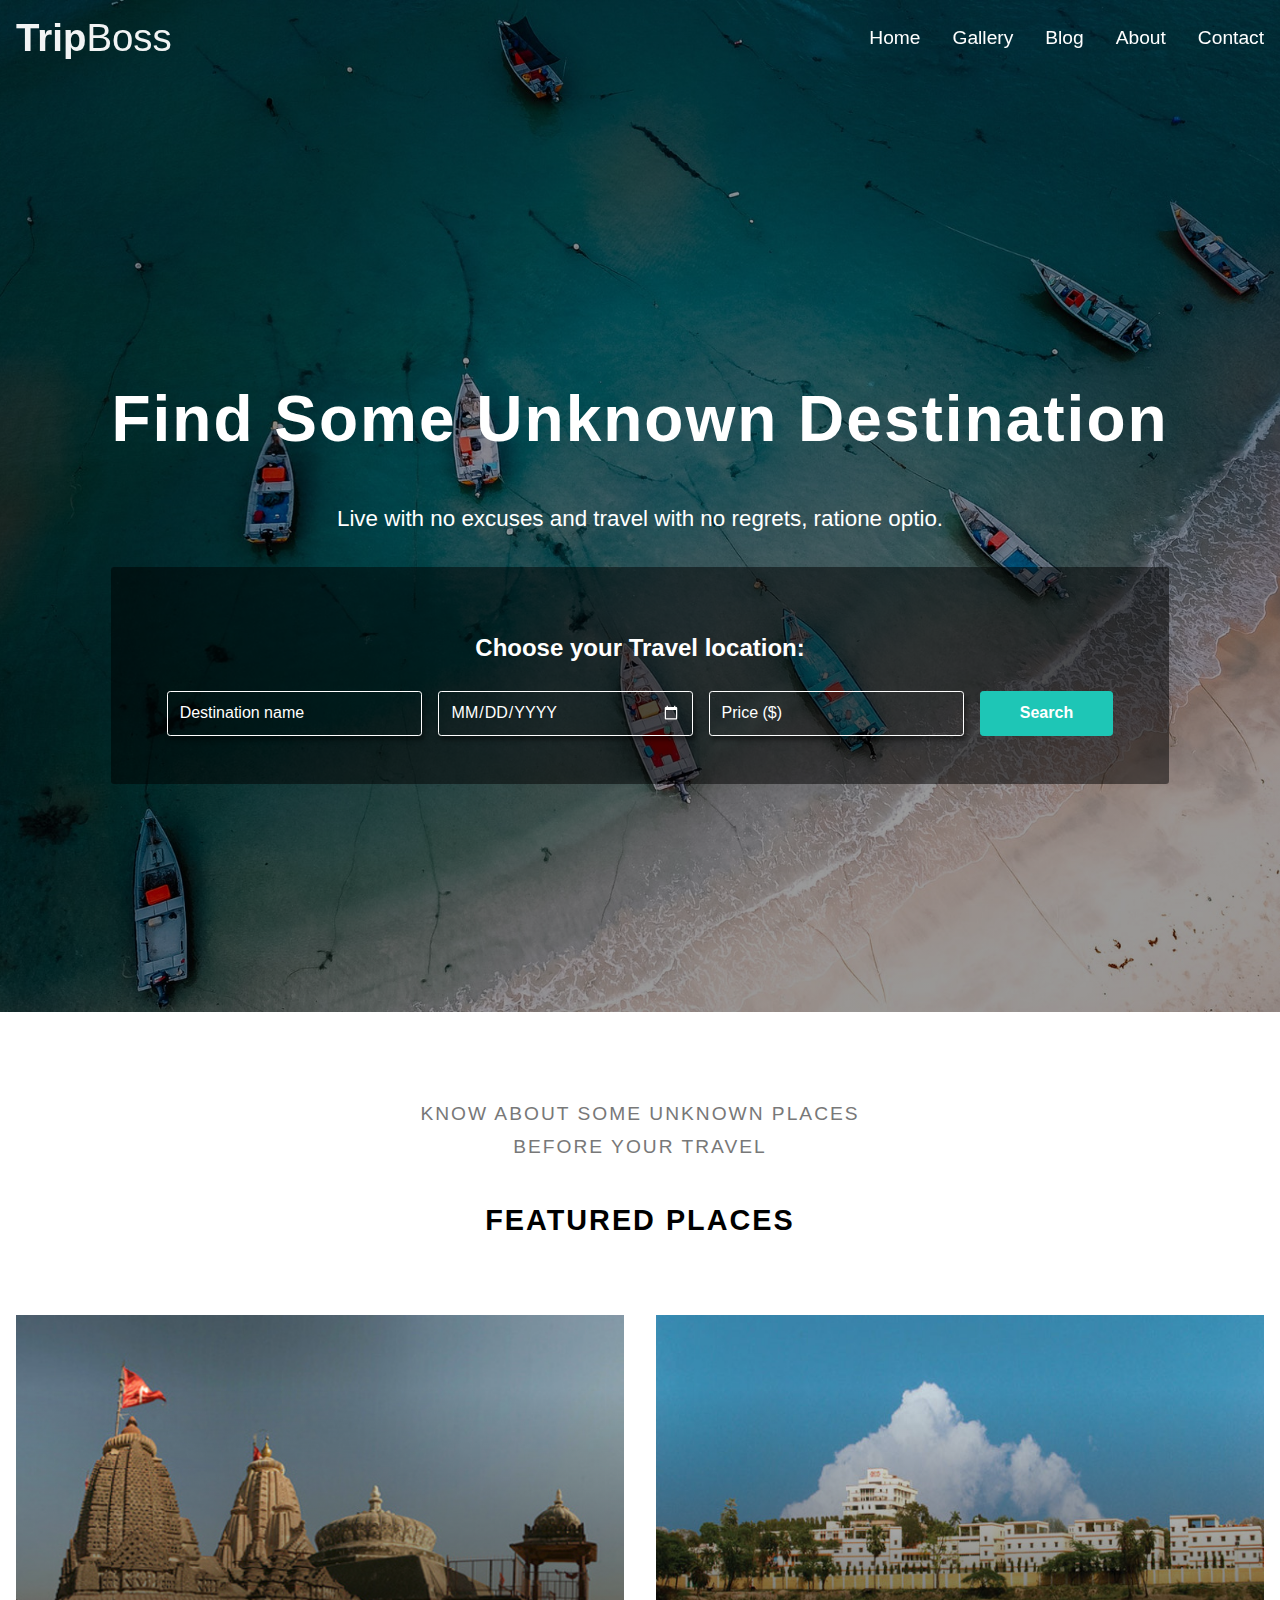
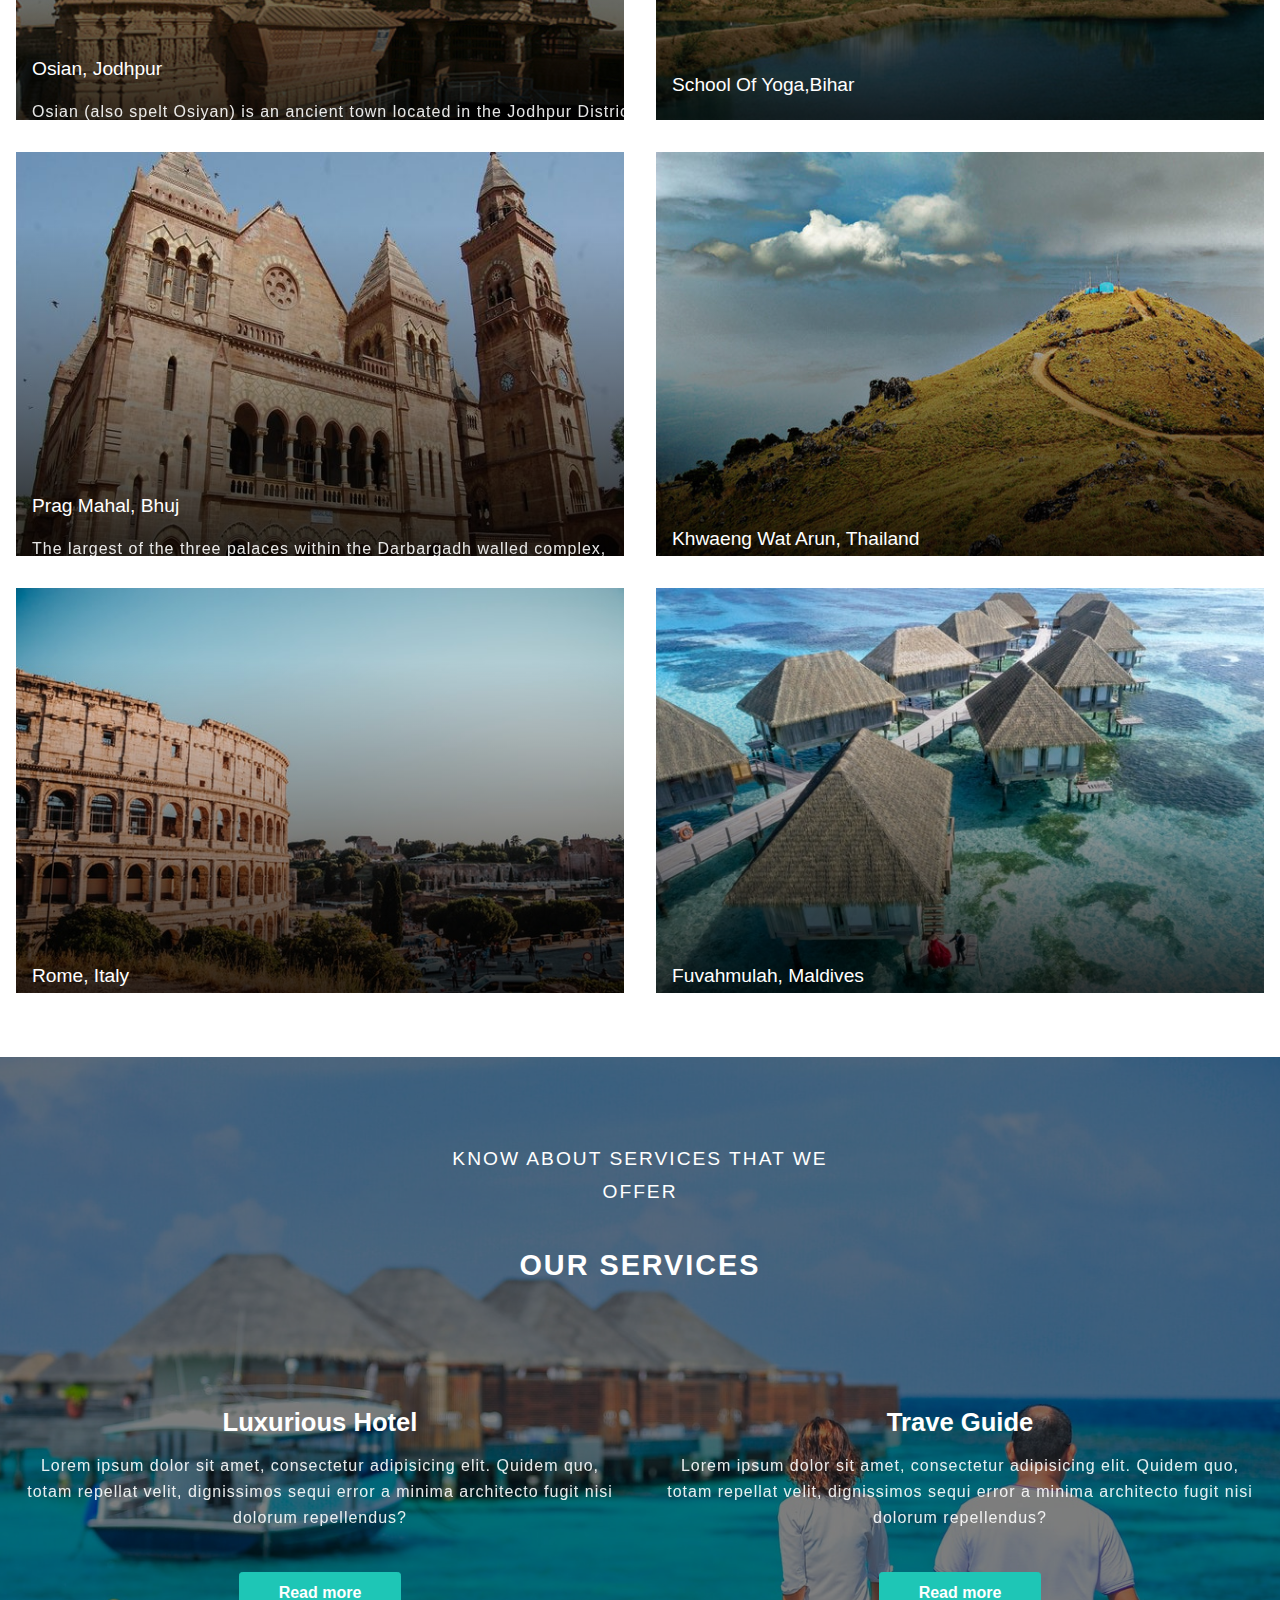
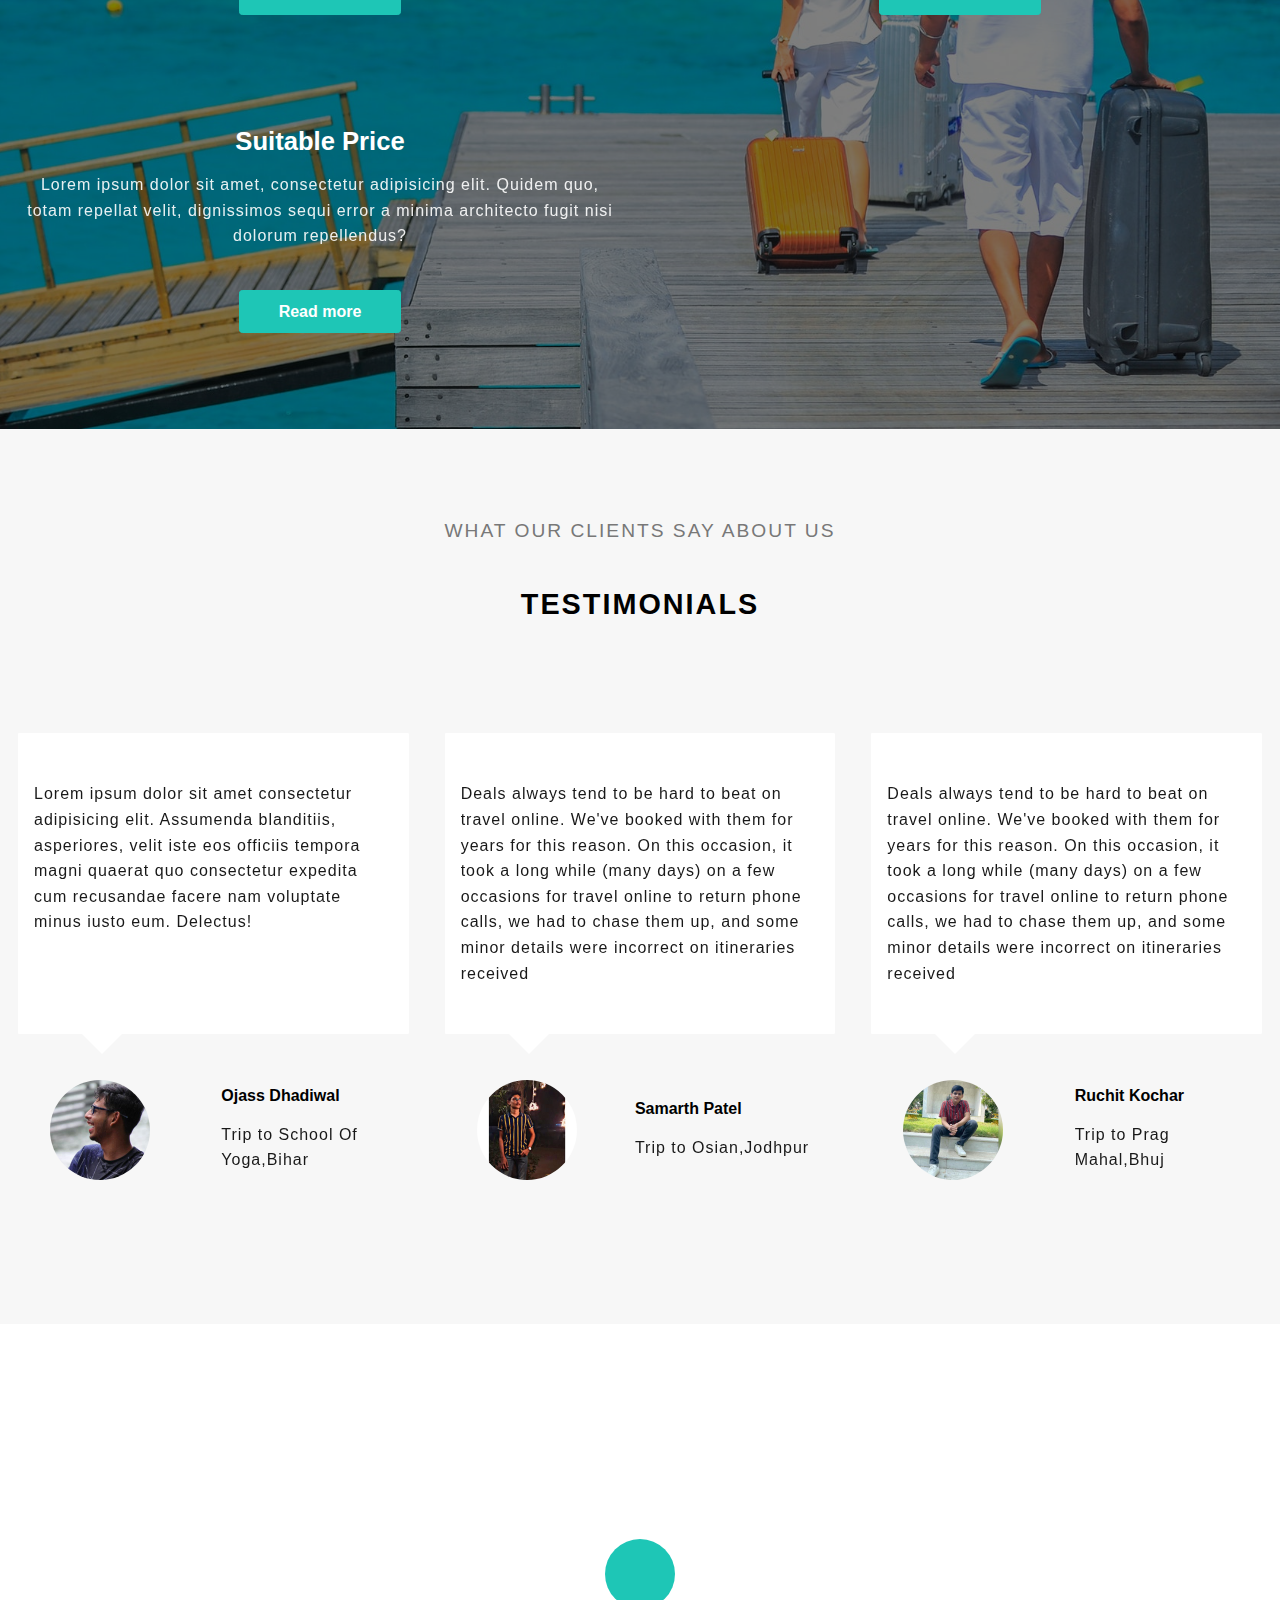
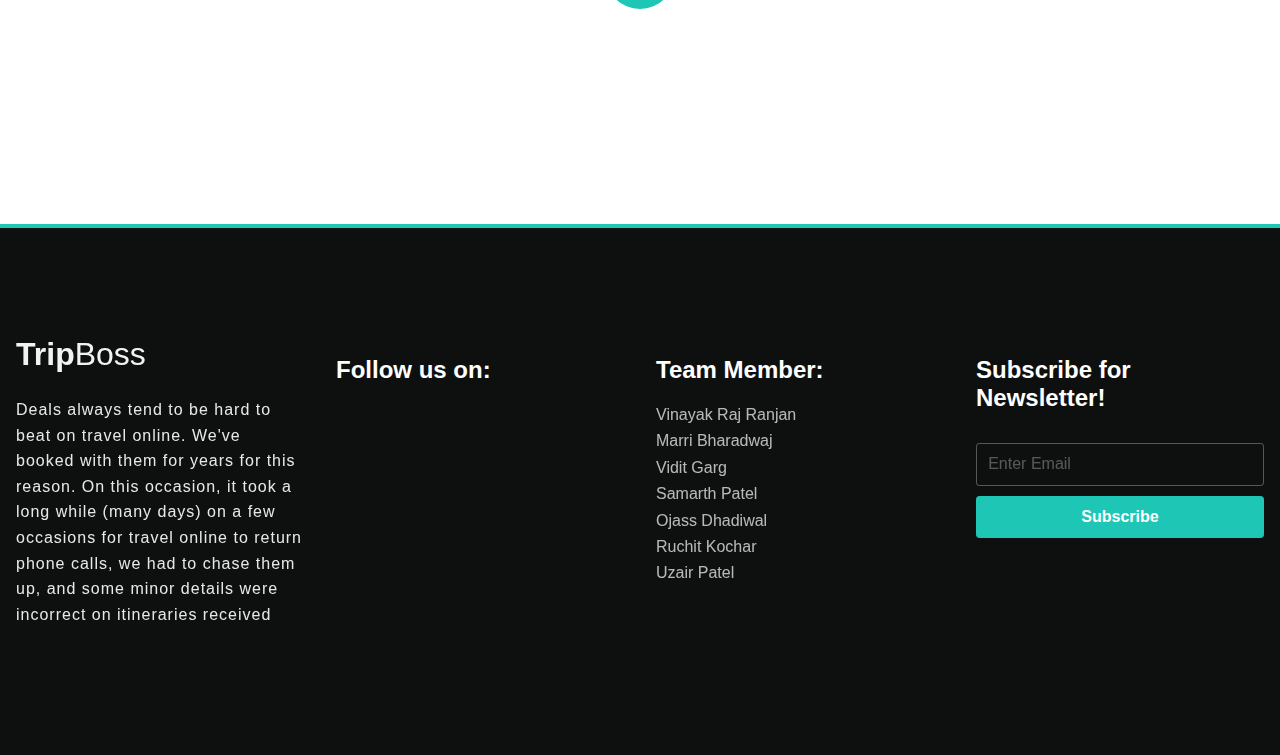
==== commit f5cbaf3a: "Update index.html" ====
--- a/index.html
+++ b/index.html
@@ -219,30 +219,30 @@
                         <div class = "test-item-info">
                             <img src = "images/test-1.jpg" alt = "testimonial">
                             <div>
-                                <h3>Kevin Wilson</h3>
-                                <p class = "text">Trip to Brazil</p>
+                                <h3>Ojass Dhadiwal</h3>
+                                <p class = "text">Trip to School Of Yoga,Bihar</p>
                             </div>
                         </div>
                     </div>
 
                     <div class = "test-item">
-                        <p class = "text">Lorem ipsum, dolor sit amet consectetur adipisicing elit. Sed ut dolores tenetur harum deserunt. Maxime tenetur consectetur recusandae nobis fugit iusto natus quibusdam nulla!</p>
+                        <p class = "text">Deals always tend to be hard to beat on travel online. We've booked with them for years for this reason. On this occasion, it took a long while (many days) on a few occasions for travel online to return phone calls, we had to chase them up, and some minor details were incorrect on itineraries received</p>
                         <div class = "test-item-info">
                             <img src = "images/test-2.jpg" alt = "testimonial">
                             <div>
-                                <h3>Ben Davis</h3>
-                                <p class = "text">Trip to Maldives</p>
+                                <h3>Samarth Patel</h3>
+                                <p class = "text">Trip to Osian,Jodhpur</p>
                             </div>
                         </div>
                     </div>
 
                     <div class = "test-item">
-                        <p class = "text">Lorem ipsum dolor sit, amet consectetur adipisicing elit. Quidem sapiente amet expedita quae autem deleniti quo magni numquam facilis soluta dicta, praesentium ipsum, quos optio sed quibusdam! Reprehenderit recusandae provident id nemo!</p>
+                        <p class = "text">Deals always tend to be hard to beat on travel online. We've booked with them for years for this reason. On this occasion, it took a long while (many days) on a few occasions for travel online to return phone calls, we had to chase them up, and some minor details were incorrect on itineraries received</p>
                         <div class = "test-item-info">
                             <img src = "images/test-3.jpg" alt = "testimonial">
                             <div>
-                                <h3>Jaura Jones</h3>
-                                <p class = "text">Trip to Thailand</p>
+                                <h3>Ruchit Kochar</h3>
+                                <p class = "text">Trip to Prag Mahal,Bhuj</p>
                             </div>
                         </div>
                     </div>
@@ -271,7 +271,7 @@
                     <a href = "index.html" class = "site-brand">
                         Trip<span>Boss</span>
                     </a>
-                    <p class = "text">Lorem ipsum dolor sit amet consectetur adipisicing elit. Eveniet voluptates maiores nam vitae iusto. Placeat rem sint voluptas natus exercitationem autem quod neque, odit laudantium reiciendis ipsa suscipit veritatis voluptate.</p>
+                    <p class = "text">Deals always tend to be hard to beat on travel online. We've booked with them for years for this reason. On this occasion, it took a long while (many days) on a few occasions for travel online to return phone calls, we had to chase them up, and some minor details were incorrect on itineraries received</p>
                 </div>
 
                 <div class = "footer-item">
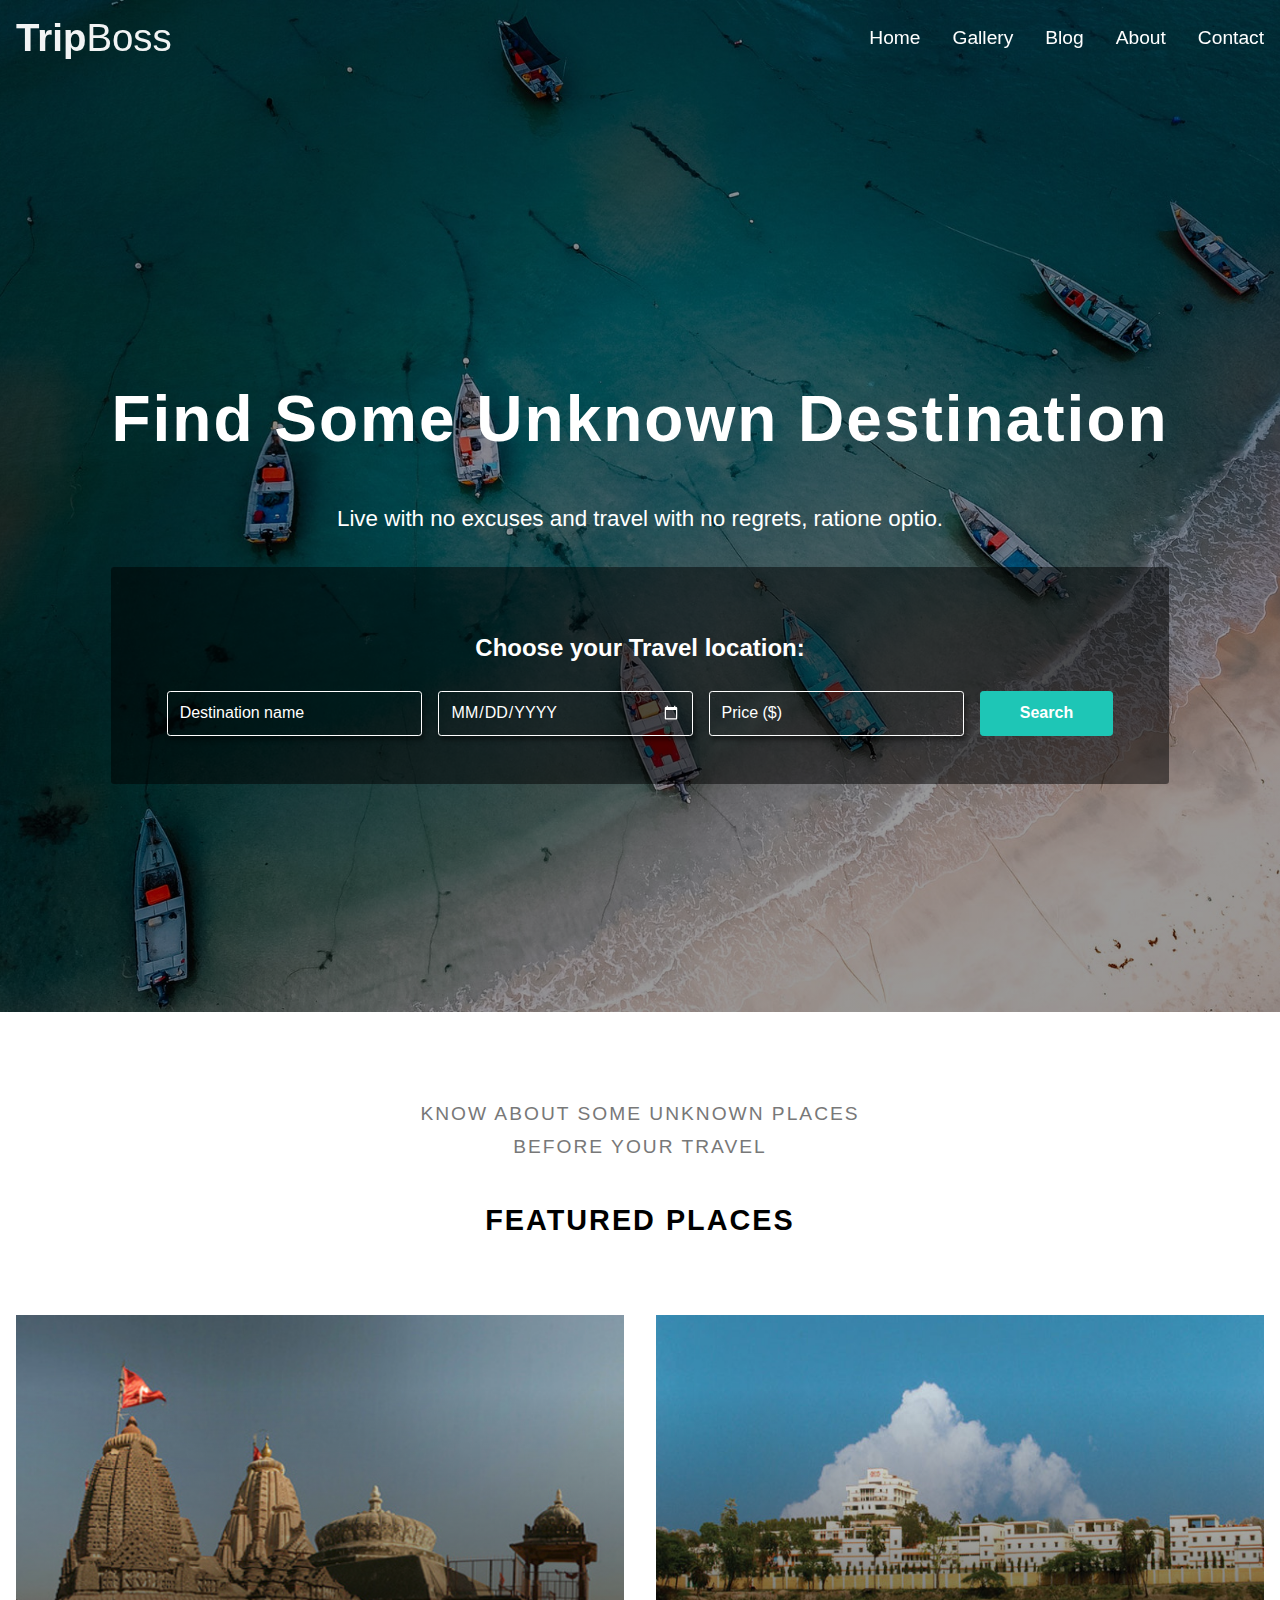
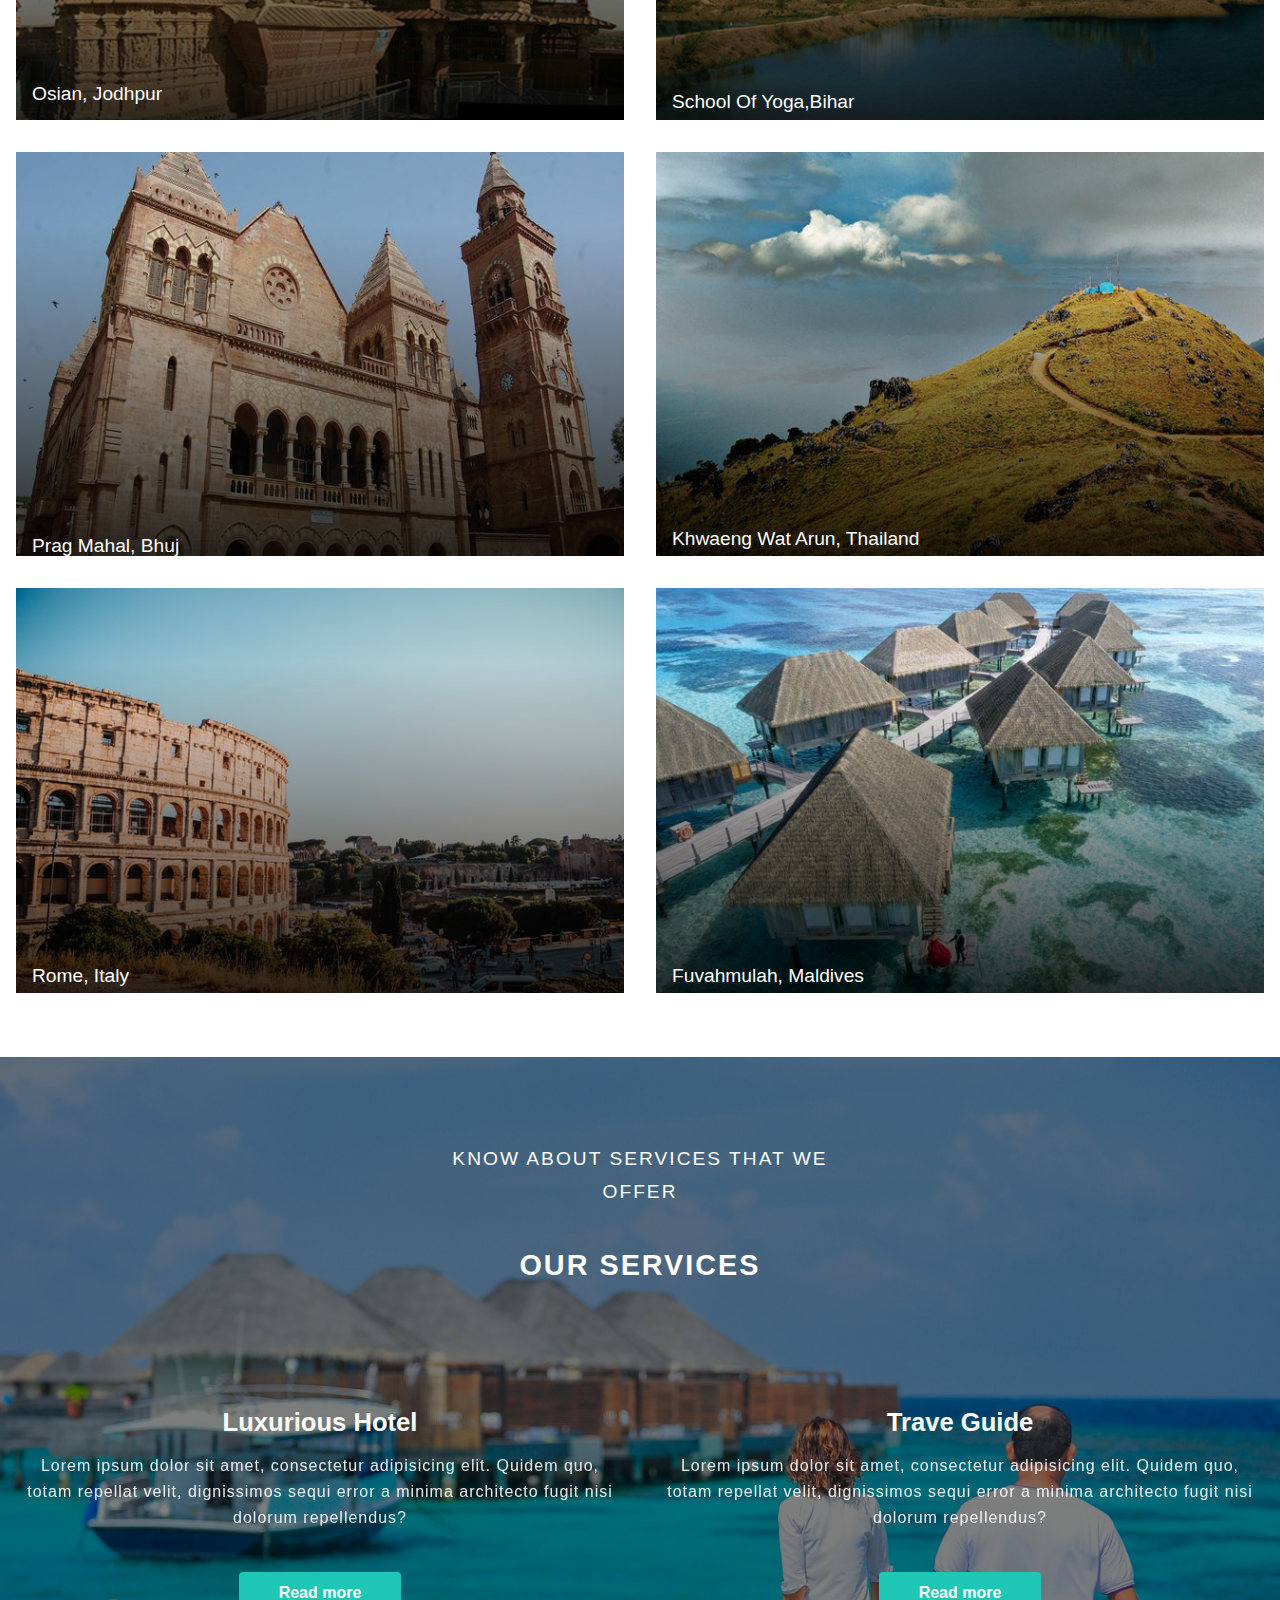
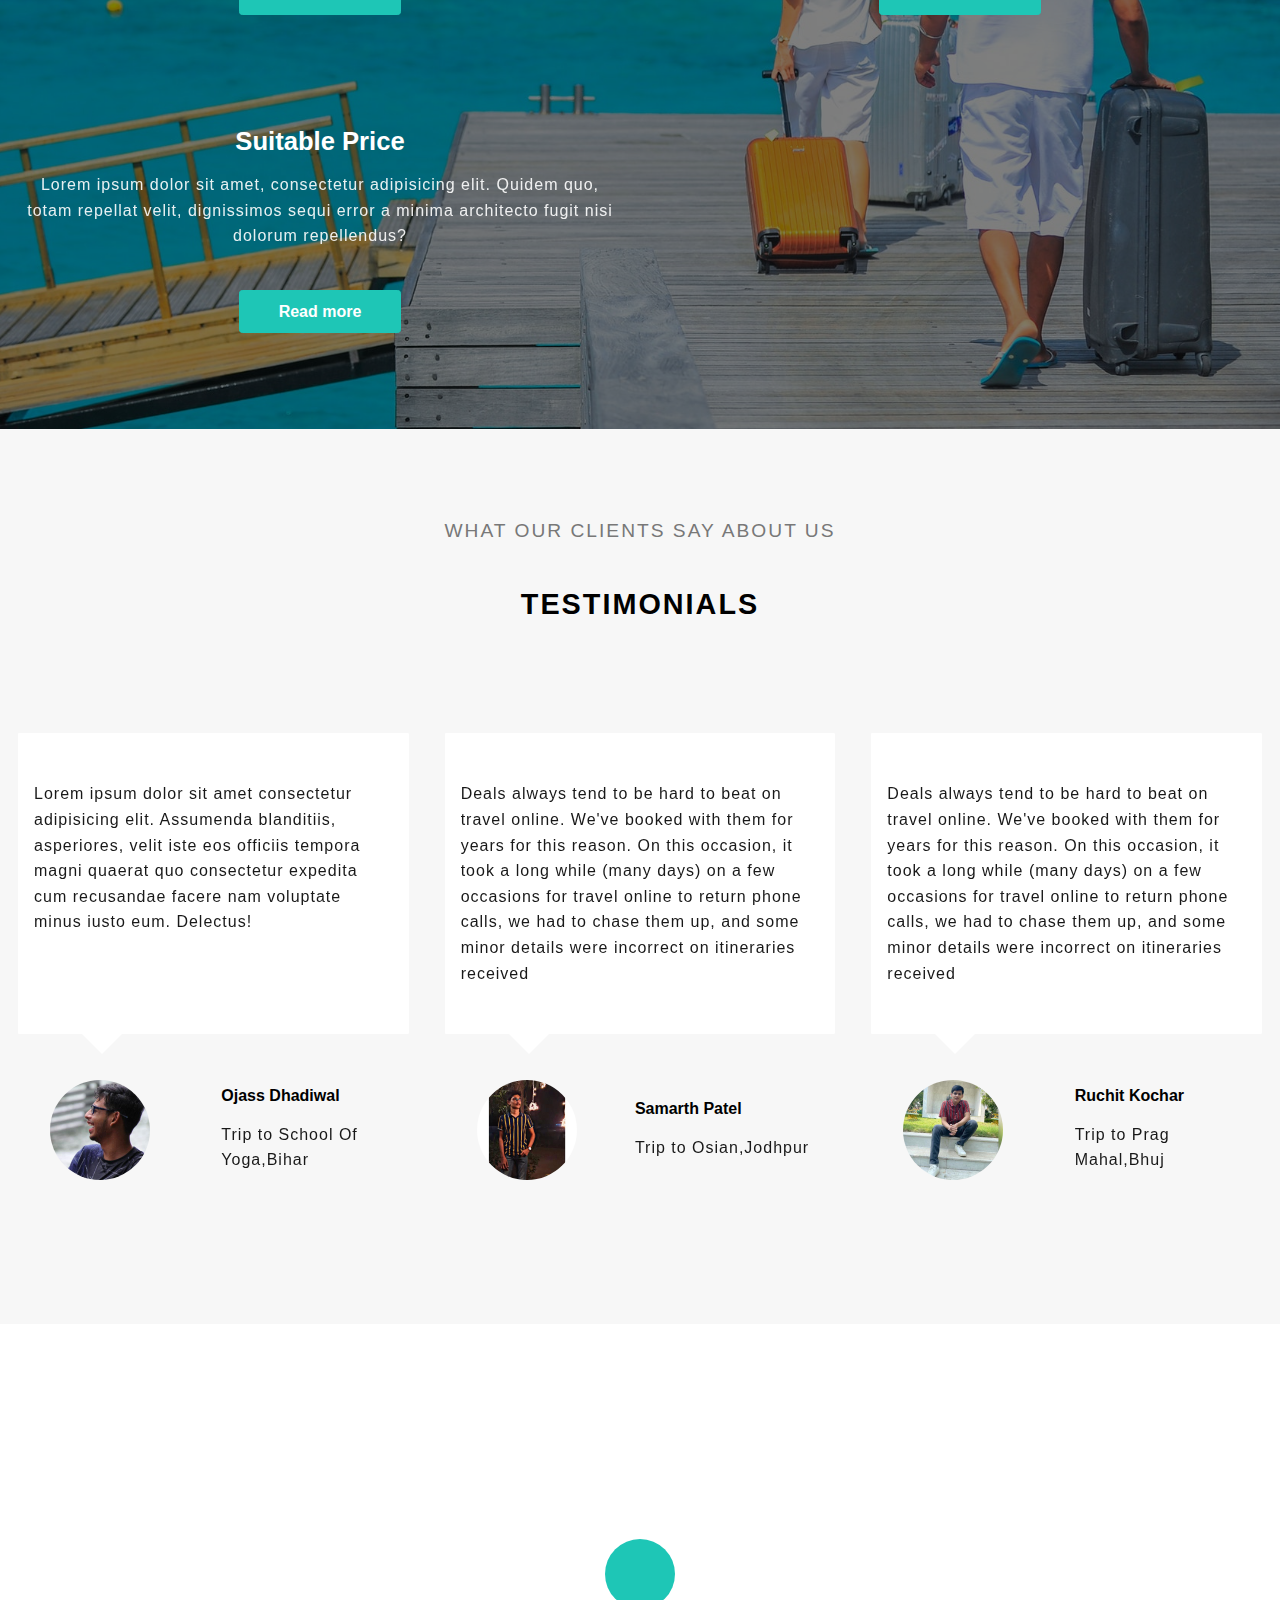
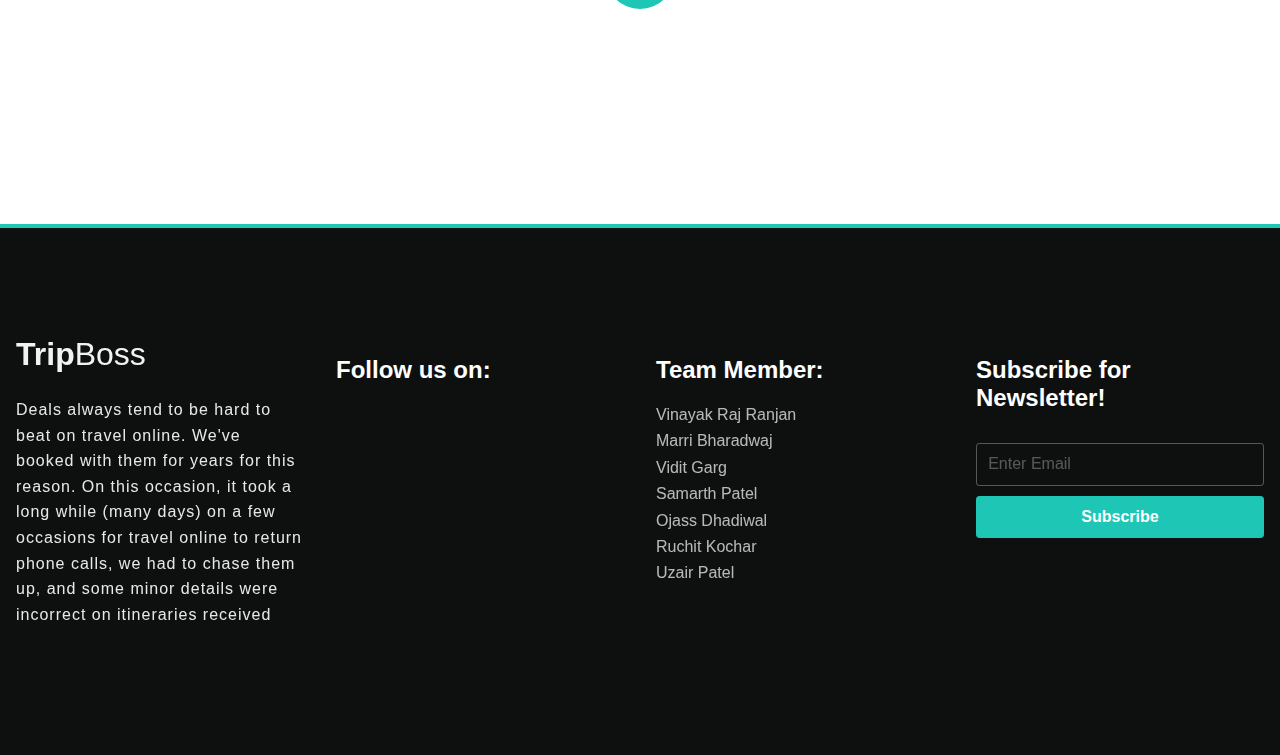
==== commit a5ee1324: "Update index.html" ====
--- a/index.html
+++ b/index.html
@@ -91,7 +91,7 @@
                                 Osian, Jodhpur
                             </span>
                             <div>
-                                <p class = "text">Osian (also spelt Osiyan) is an ancient town located in the Jodhpur District of Rajasthan state in western India. It is an oasis in the Thar Desert. The town is a panchayat village[2] and the headquarters for Osian tehsil. It lies 69 km (43 mi) by road north of the district headquarters at Jodhpur, on a diversion off the main Jodhpur – Bikaner Highway. The under-construction Amritsar Jamnagar Expressway passes through this town.</p>
+                                <p class = "text">Osian (also spelt Osiyan) is an ancient town located in the Jodhpur District of Rajasthan state in western India. It is an oasis in the Thar Desert. The town is a panchayat village[2] and the headquarters for Osian tehsil.</p>
                             </div>
                         </div>
                     </div>
@@ -104,7 +104,7 @@
                                 School Of Yoga,Bihar
                             </span>
                             <div>
-                                <p class = "text">Bihar School of Yoga, located at Ganga Darshan Vishwa Yogapeeth, Munger, is the karma bhumi of Sri Satyananda Saraswati, chosen and declared by him to be the epicenter of the yogic renaissance in the 21st century</p>
+                                <p class = "text">Bihar School of Yoga, located at Ganga Darshan Vishwa Yogapeeth, Munger.</p>
                             </div>
                         </div>
                     </div>
@@ -117,7 +117,7 @@
                                 Prag Mahal, Bhuj
                             </span>
                             <div>
-                                <p class = "text">The largest of the three palaces within the Darbargadh walled complex, 19th-century Prag Mahal is in a forlorn state, damaged by an earthquake, but is worth visiting for its grand Durbar Hall, with its glittering chandeliers, the Maharajah’s taxidermied collection and gold-skirted classical statues. Several scenes from Lagaan, the much-acclaimed Bollywood cricket blockbuster, were filmed here.</p>
+                                <p class = "text">The largest of the three palaces within the Darbargadh walled complex.</p>
                             </div>
                         </div>
                     </div>
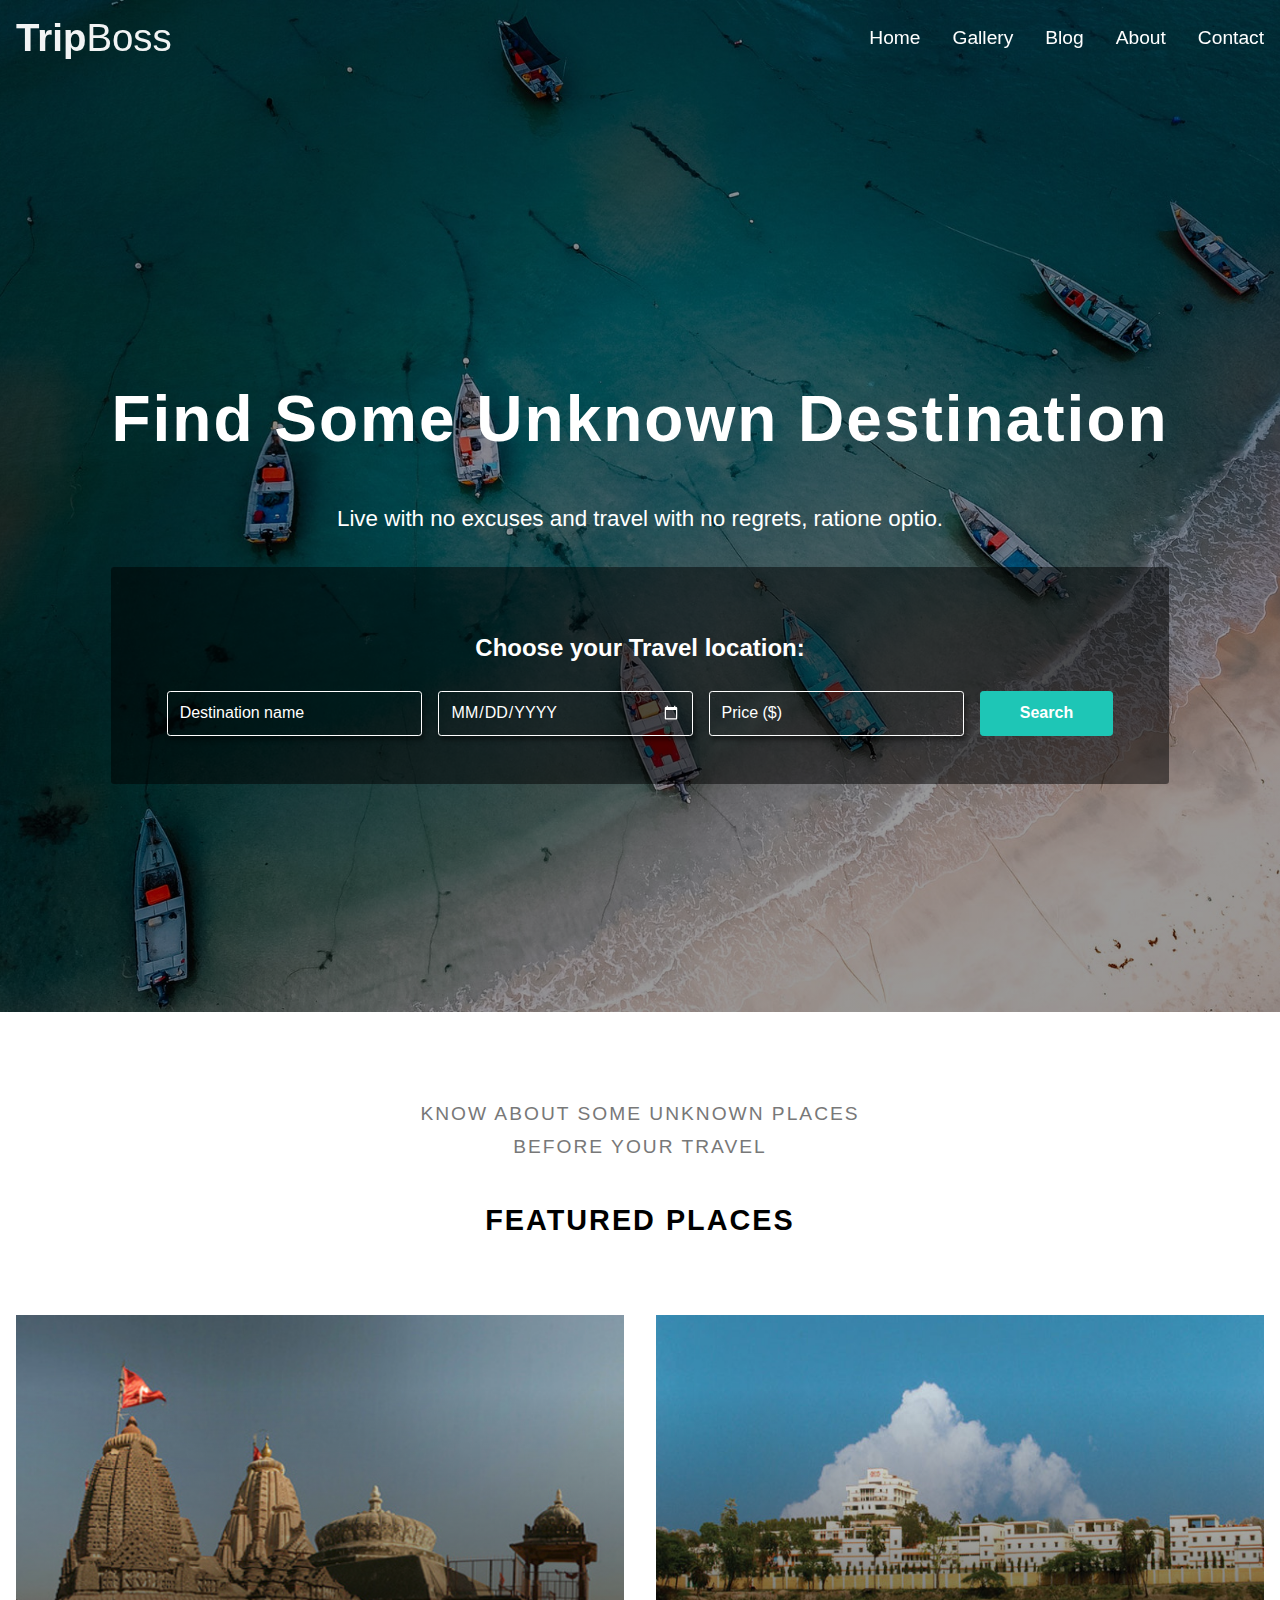
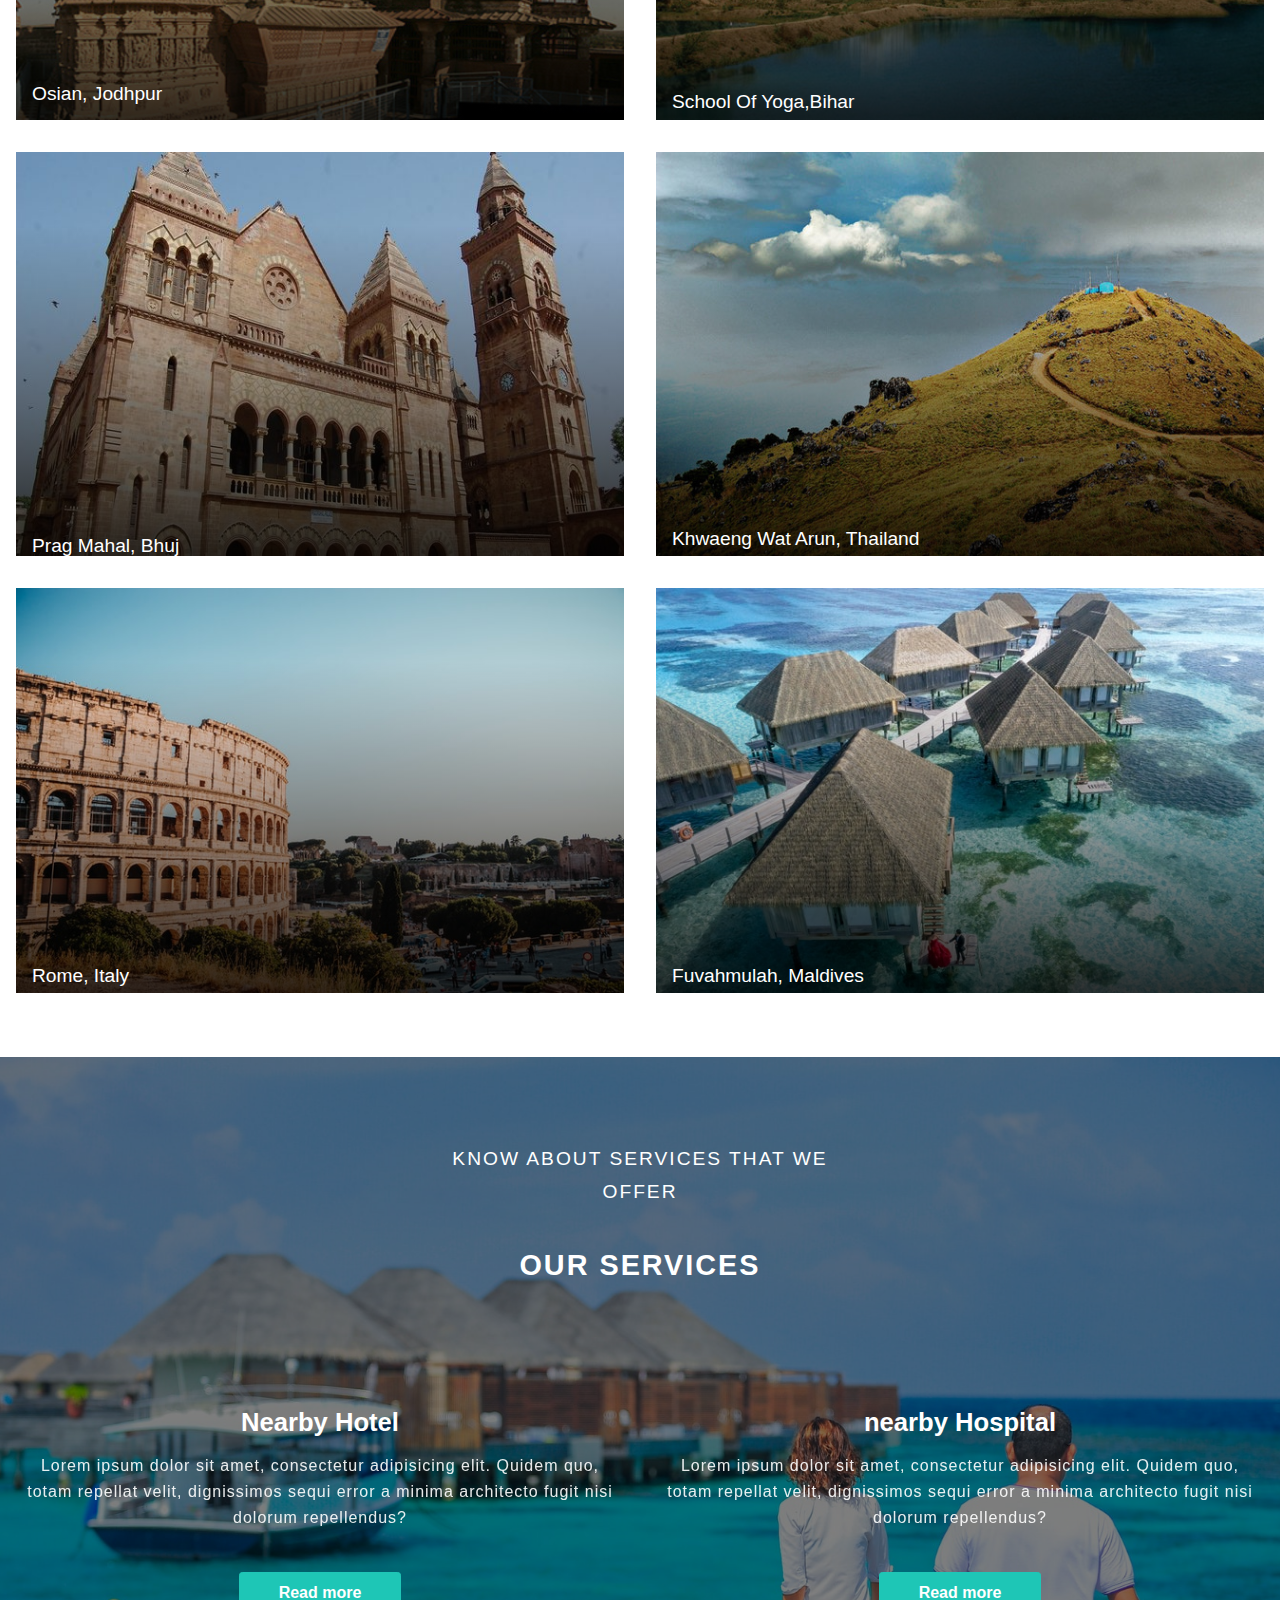
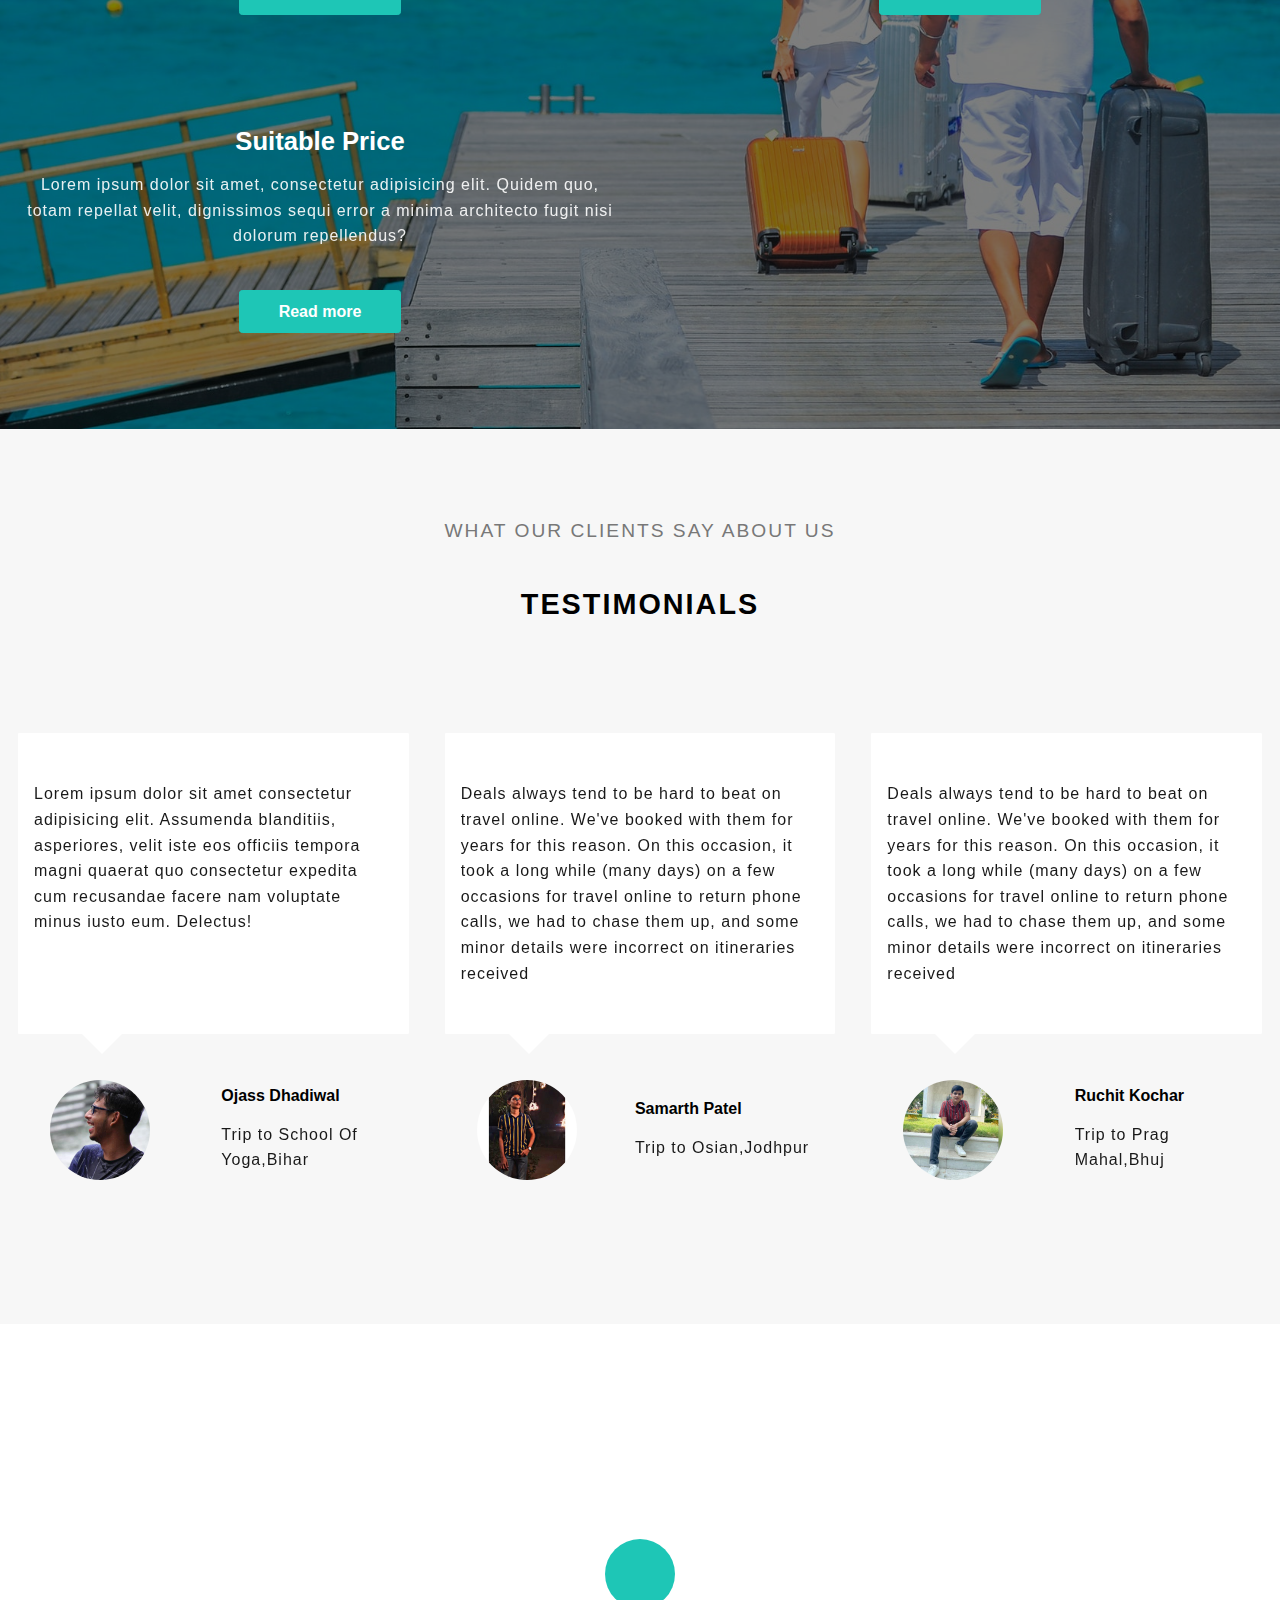
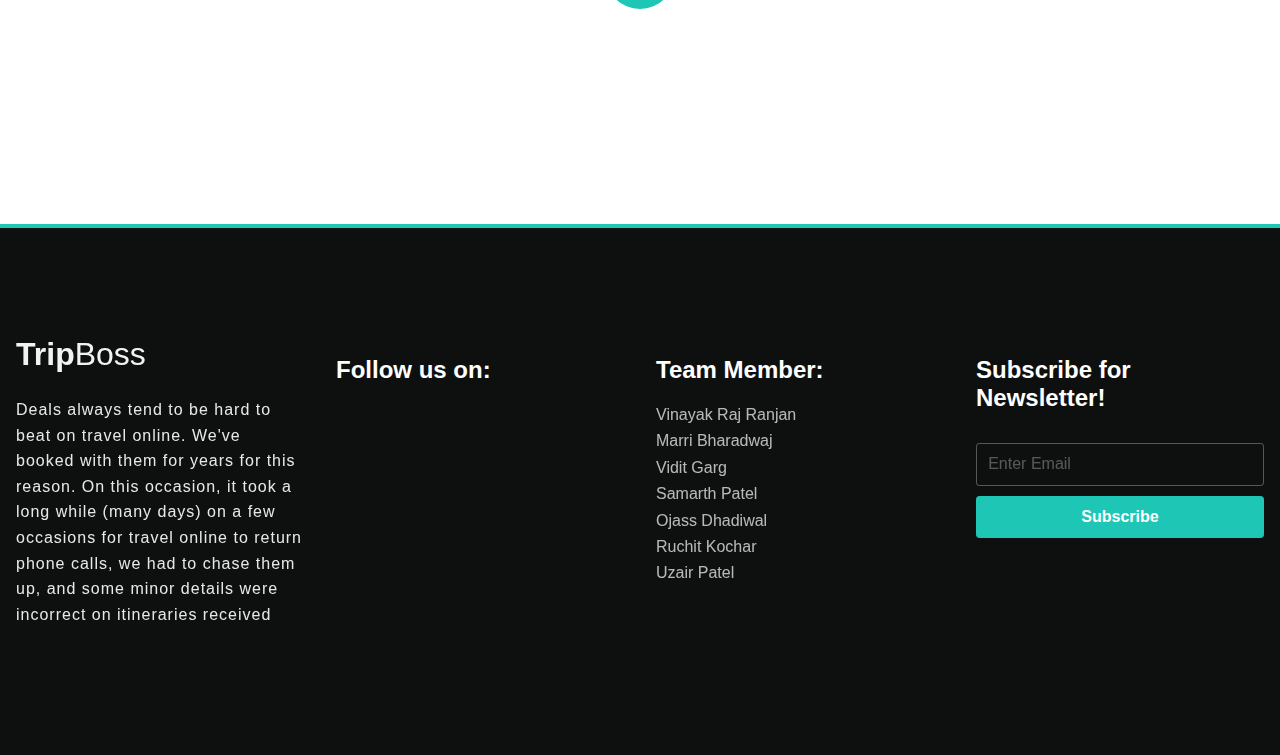
==== commit d3bd08a2: "Update index.html" ====
--- a/index.html
+++ b/index.html
@@ -178,7 +178,7 @@
                         <span class = "services-icon">
                             <i class = "fas fa-hotel"></i>
                         </span>
-                        <h3>Luxurious Hotel</h3>
+                        <h3>Nearby Hotel</h3>
                         <p class = "text">Lorem ipsum dolor sit amet, consectetur adipisicing elit. Quidem quo, totam repellat velit, dignissimos sequi error a minima architecto fugit nisi dolorum repellendus?</p>
                         <a href = "#" class = "btn">Read more</a>
                     </div>
@@ -187,7 +187,7 @@
                         <span class = "services-icon">
                             <i class = "fas fa-map-marked-alt"></i>
                         </span>
-                        <h3>Trave Guide</h3>
+                        <h3>nearby Hospital</h3>
                         <p class = "text">Lorem ipsum dolor sit amet, consectetur adipisicing elit. Quidem quo, totam repellat velit, dignissimos sequi error a minima architecto fugit nisi dolorum repellendus?</p>
                         <a href = "#" class = "btn">Read more</a>
                     </div>
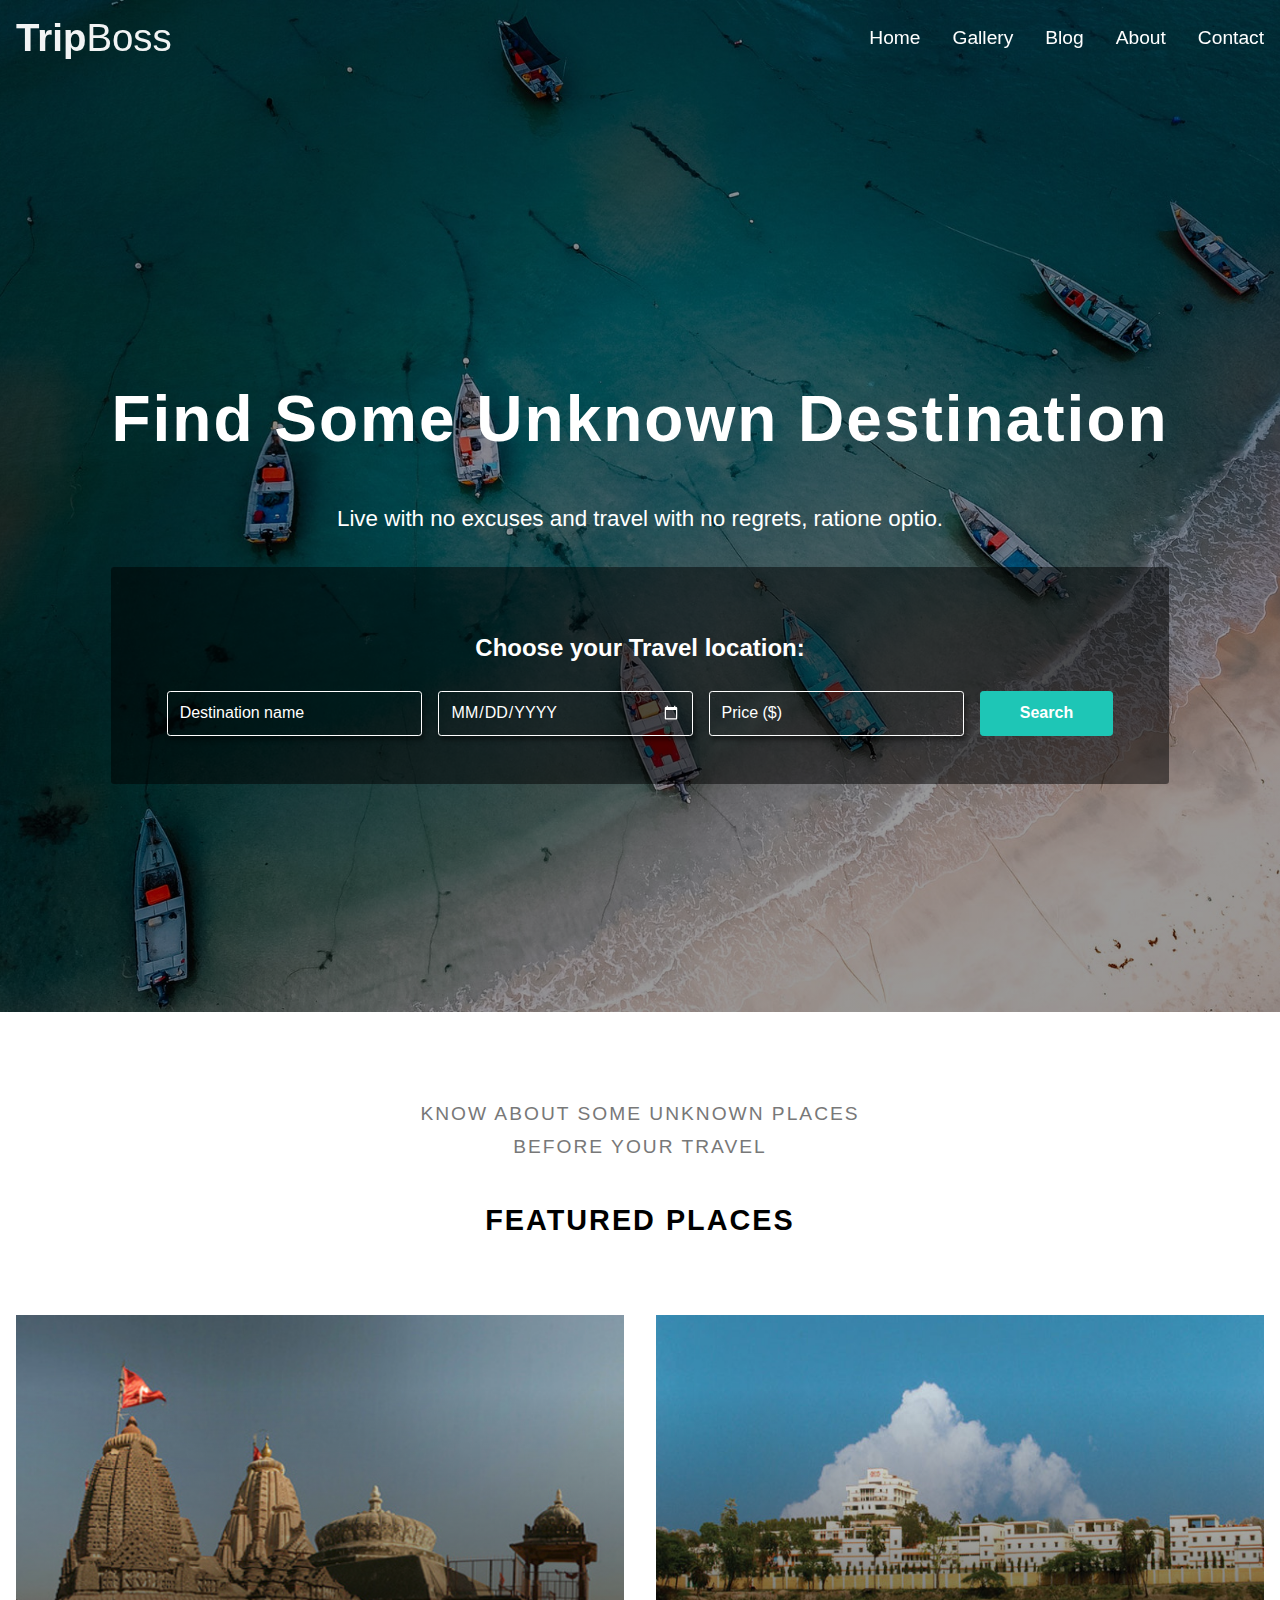
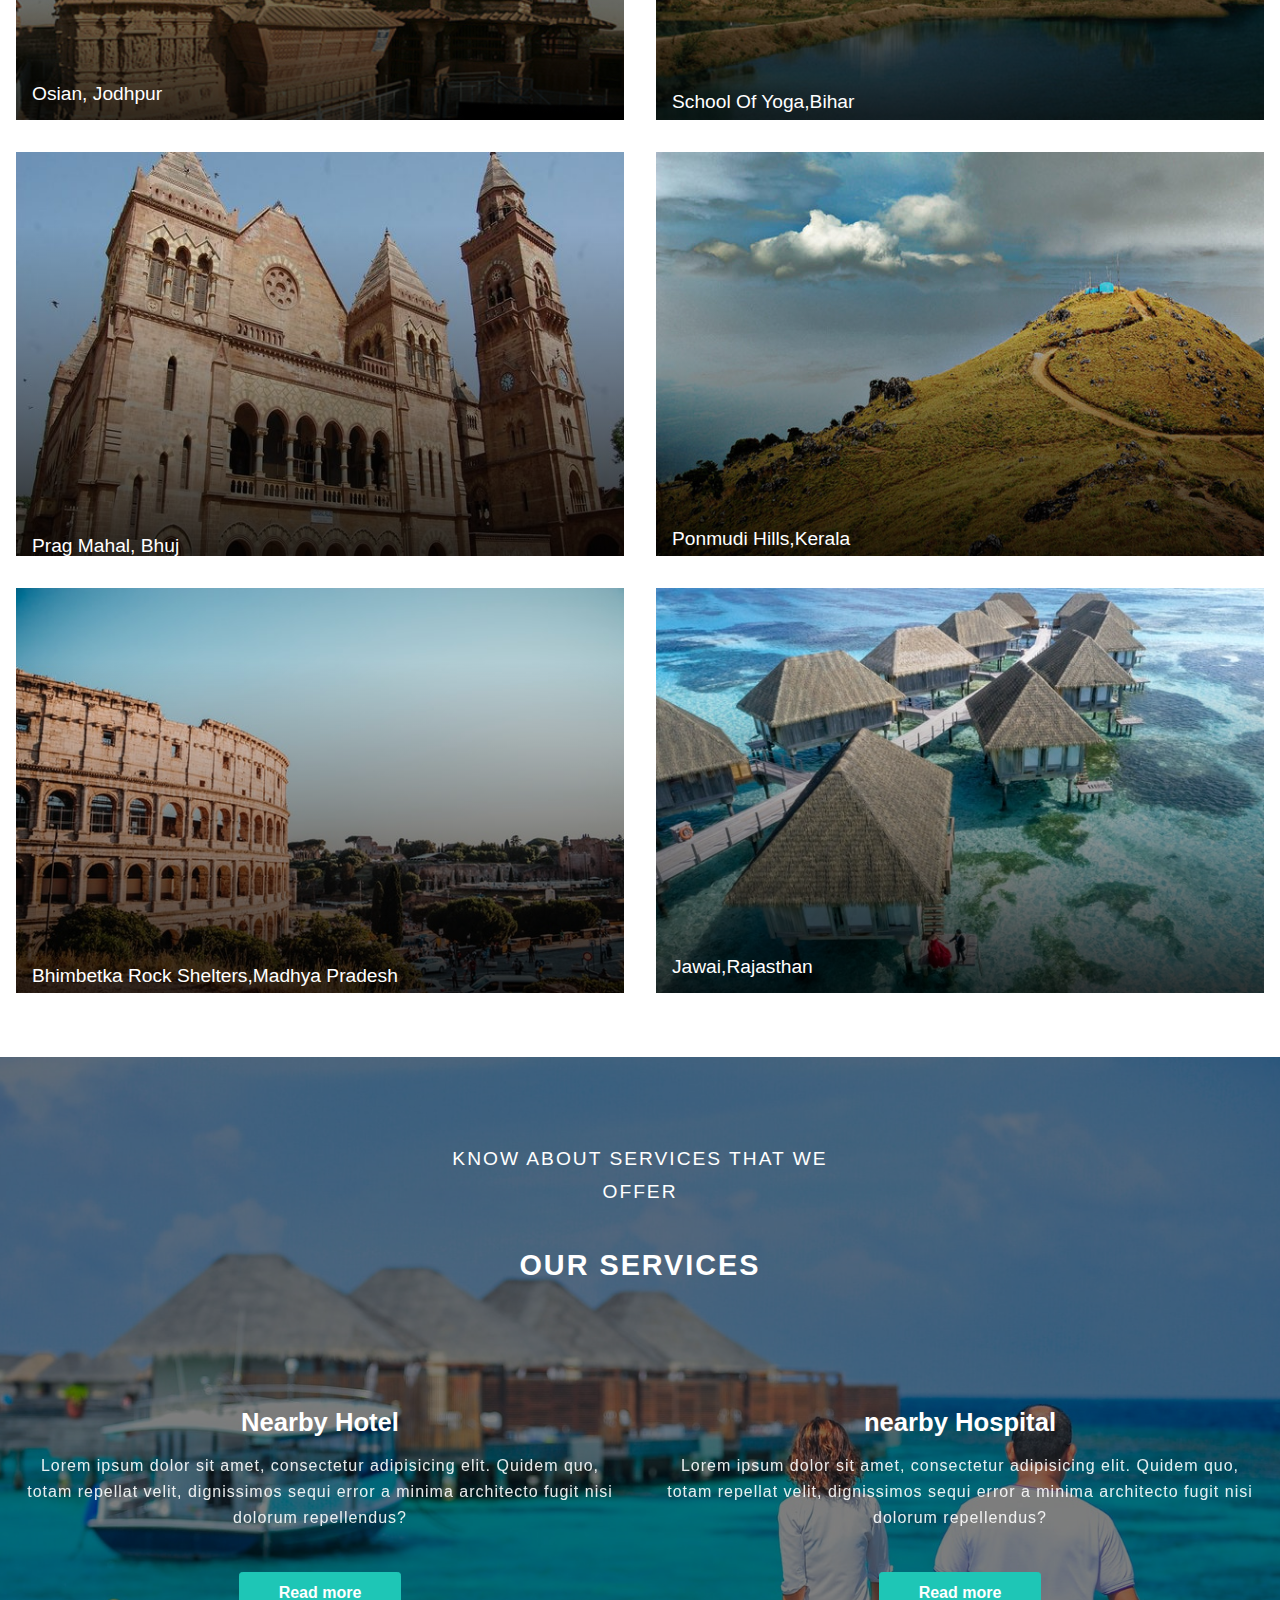
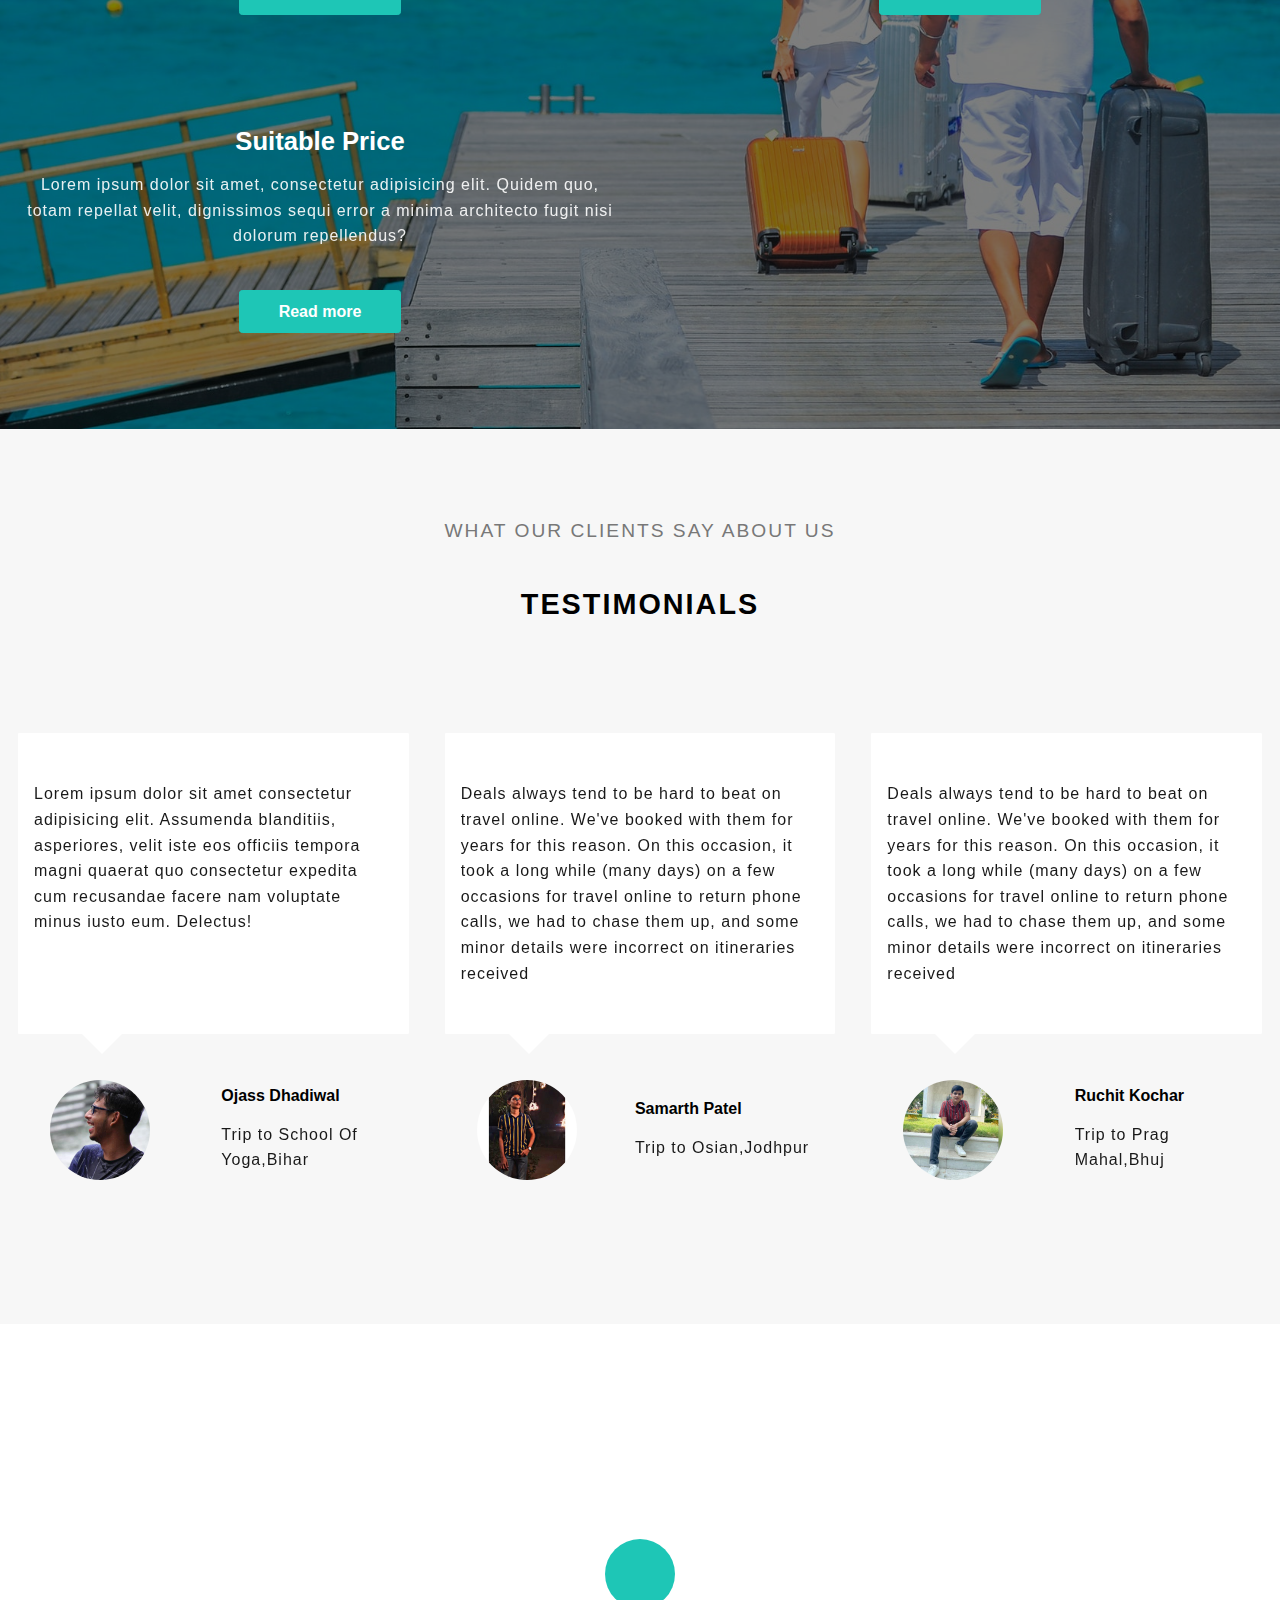
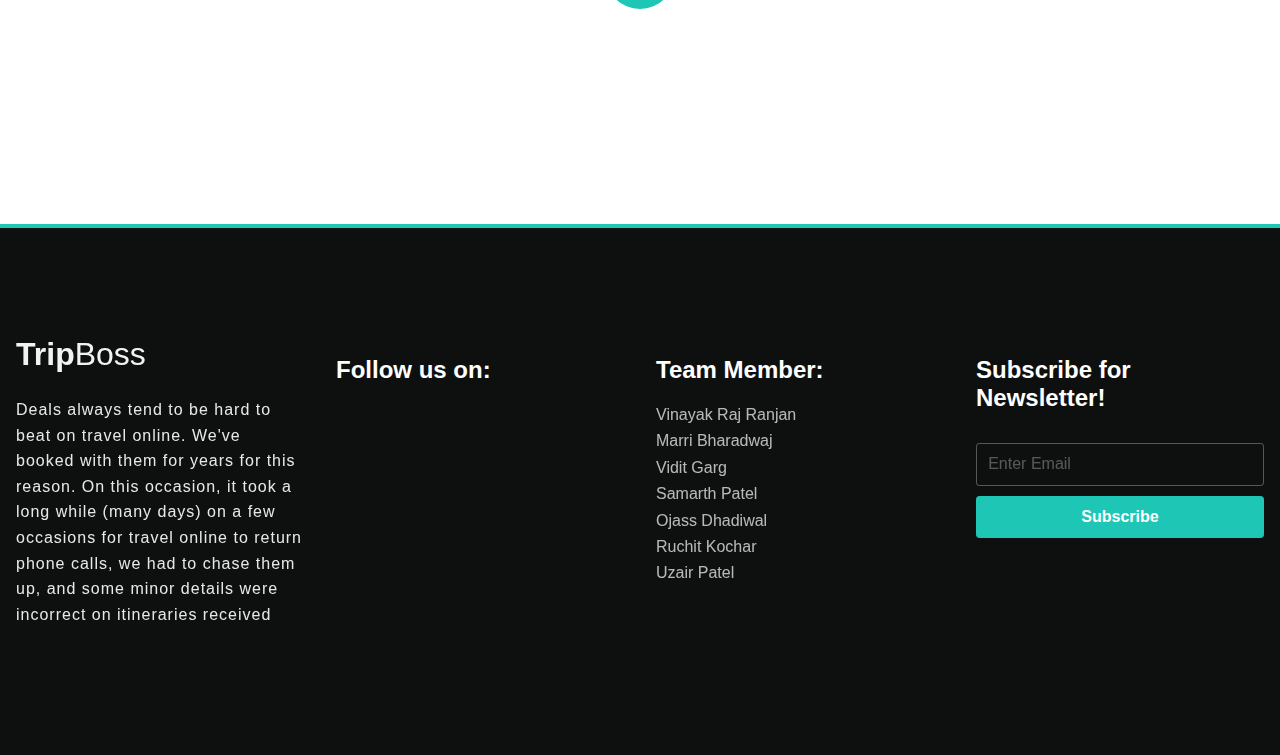
==== commit fe7270af: "Update index.html" ====
--- a/index.html
+++ b/index.html
@@ -127,10 +127,10 @@
                         <div class = "featured-item-content">
                             <span>
                                 <i class = "fas fa-map-marker-alt"></i>
-                                Khwaeng wat arun, thailand
-                            </span>
-                            <div>
-                                <p class = "text">Lorem ipsum, dolor sit amet consectetur adipisicing elit. Dicta sed dignissimos libero soluta illum, harum amet excepturi sit?</p>
+                                Ponmudi Hills,Kerala
+                            </span>
+                            <div>
+                                <p class = "text">Ponmudi situated 61 km from Thiruvananthapuram city is an enchanting hill station destination famous for its mist covered hills</p>
                             </div>
                         </div>
                     </div>
@@ -140,10 +140,10 @@
                         <div class = "featured-item-content">
                             <span>
                                 <i class = "fas fa-map-marker-alt"></i>
-                                Rome, Italy
-                            </span>
-                            <div>
-                                <p class = "text">Lorem ipsum, dolor sit amet consectetur adipisicing elit. Dicta sed dignissimos libero soluta illum, harum amet excepturi sit?</p>
+                                Bhimbetka Rock Shelters,Madhya Pradesh
+                            </span>
+                            <div>
+                                <p class = "text">The Bhimbetka rock shelters are an archaeological site in central India that spans the Paleolithic and Mesolithic periods, as well as the historic period.</p>
                             </div>
                         </div>
                     </div>
@@ -153,10 +153,10 @@
                         <div class = "featured-item-content">
                             <span>
                                 <i class = "fas fa-map-marker-alt"></i>
-                                fuvahmulah, maldives
-                            </span>
-                            <div>
-                                <p class = "text">Lorem ipsum, dolor sit amet consectetur adipisicing elit. Dicta sed dignissimos libero soluta illum, harum amet excepturi sit?</p>
+                                Jawai,Rajasthan
+                            </span>
+                            <div>
+                                <p class = "text">Leopard safari in Jawai Leopard conservation in Rajasthan at best price in Jawai and Bera. Jawai safaris is the only safari operator for booking leopard</p>
                             </div>
                         </div>
                     </div>
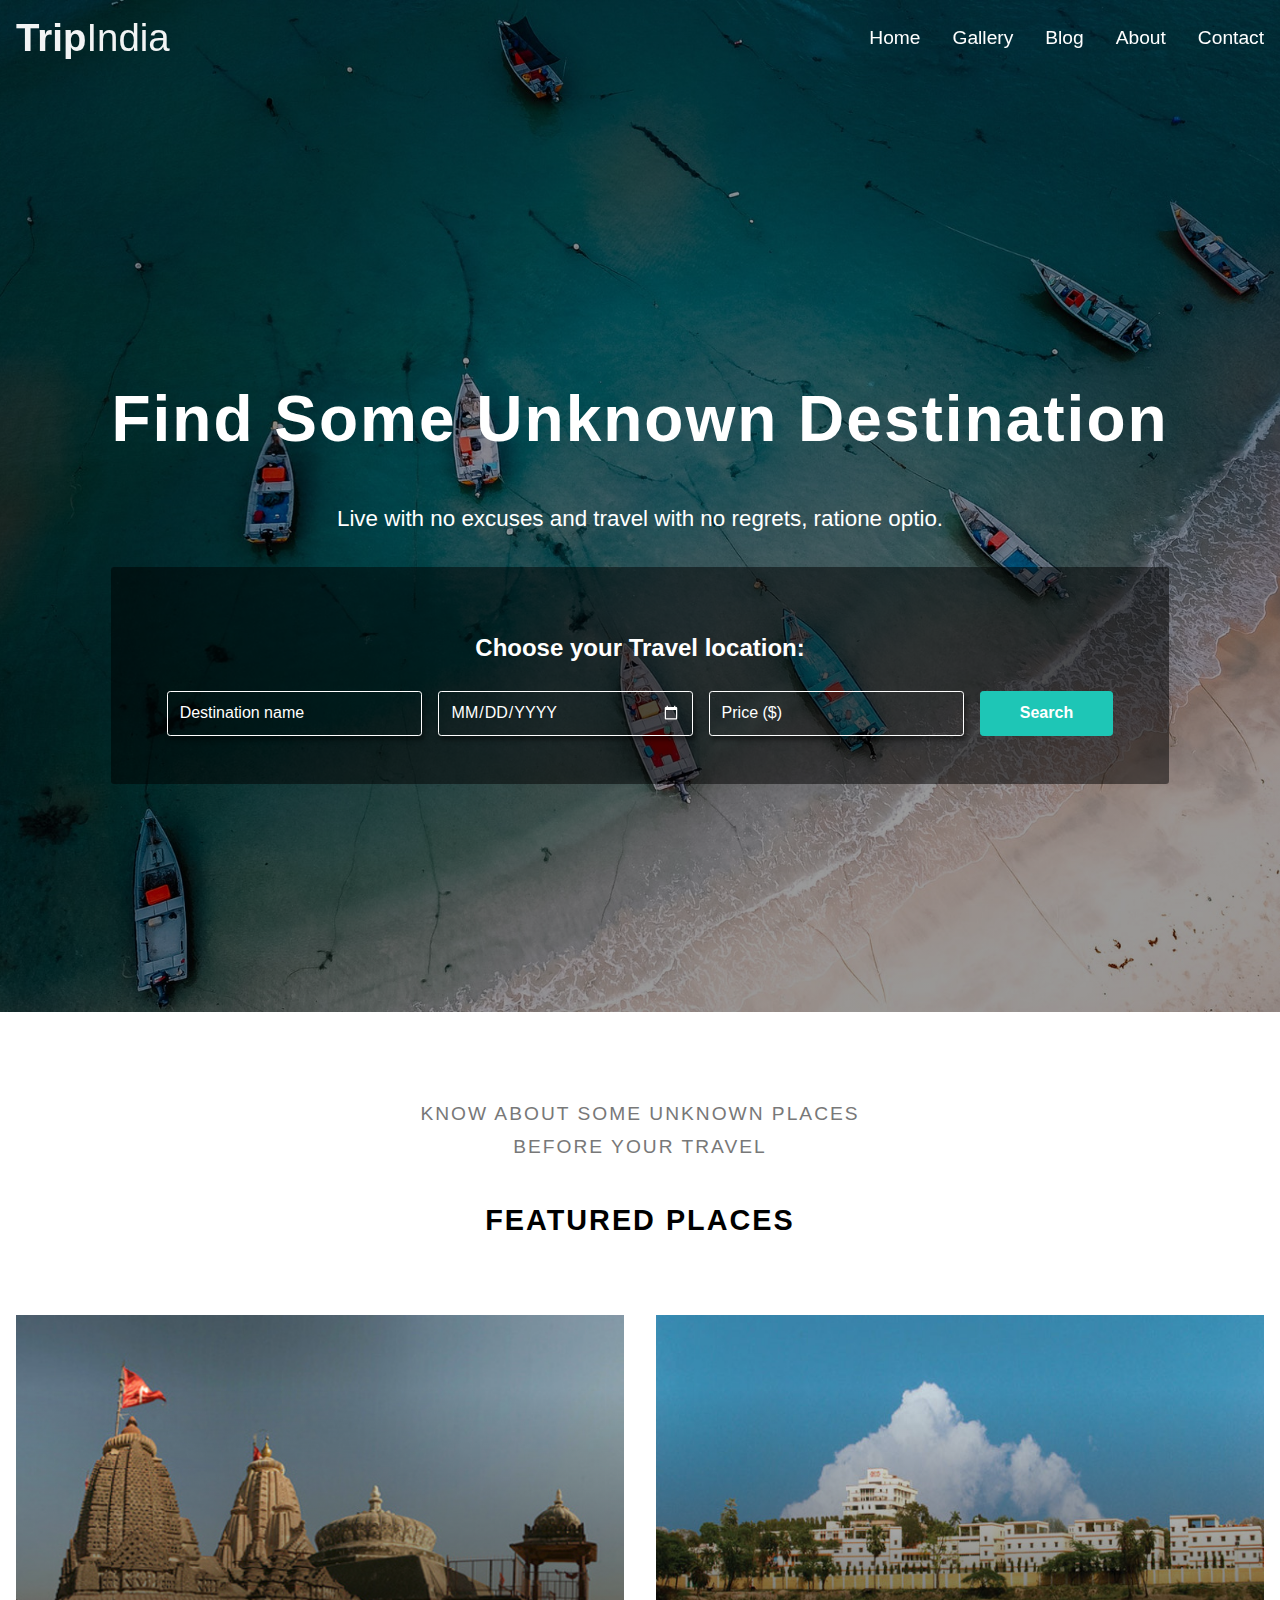
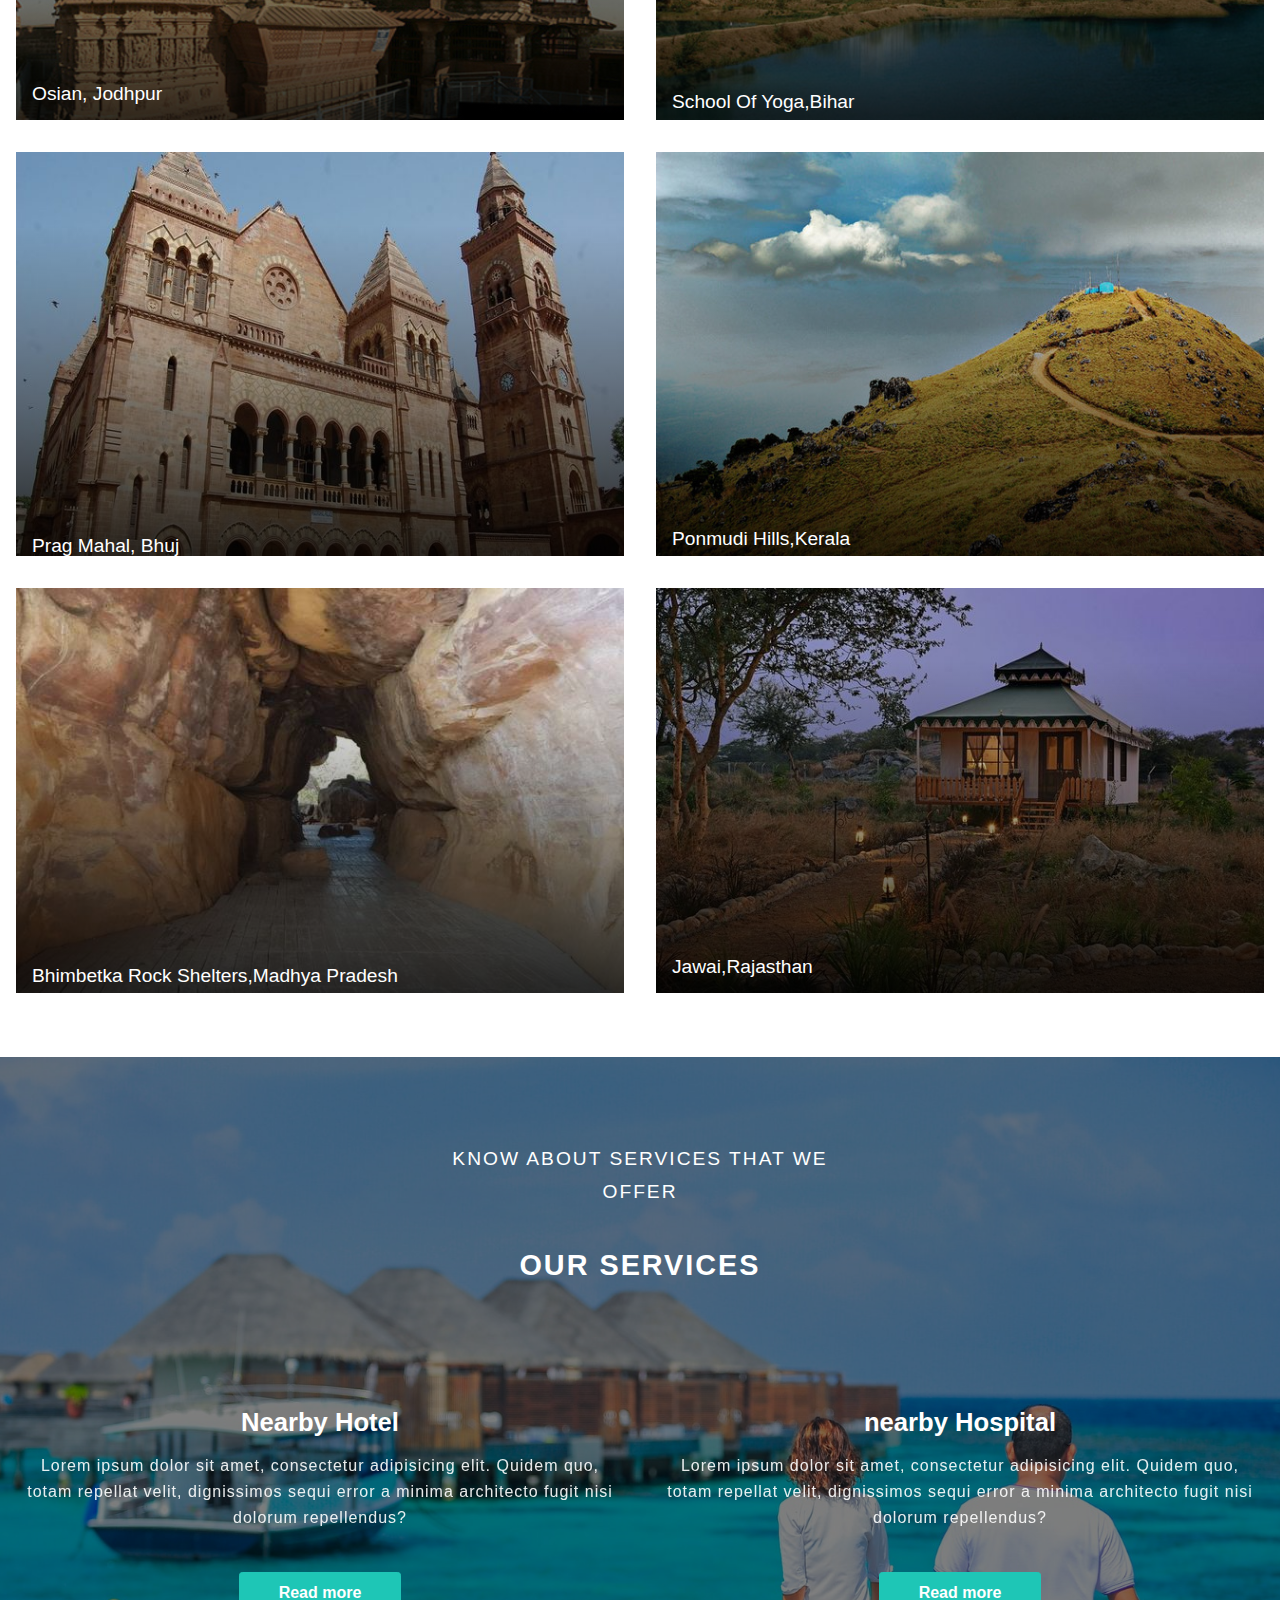
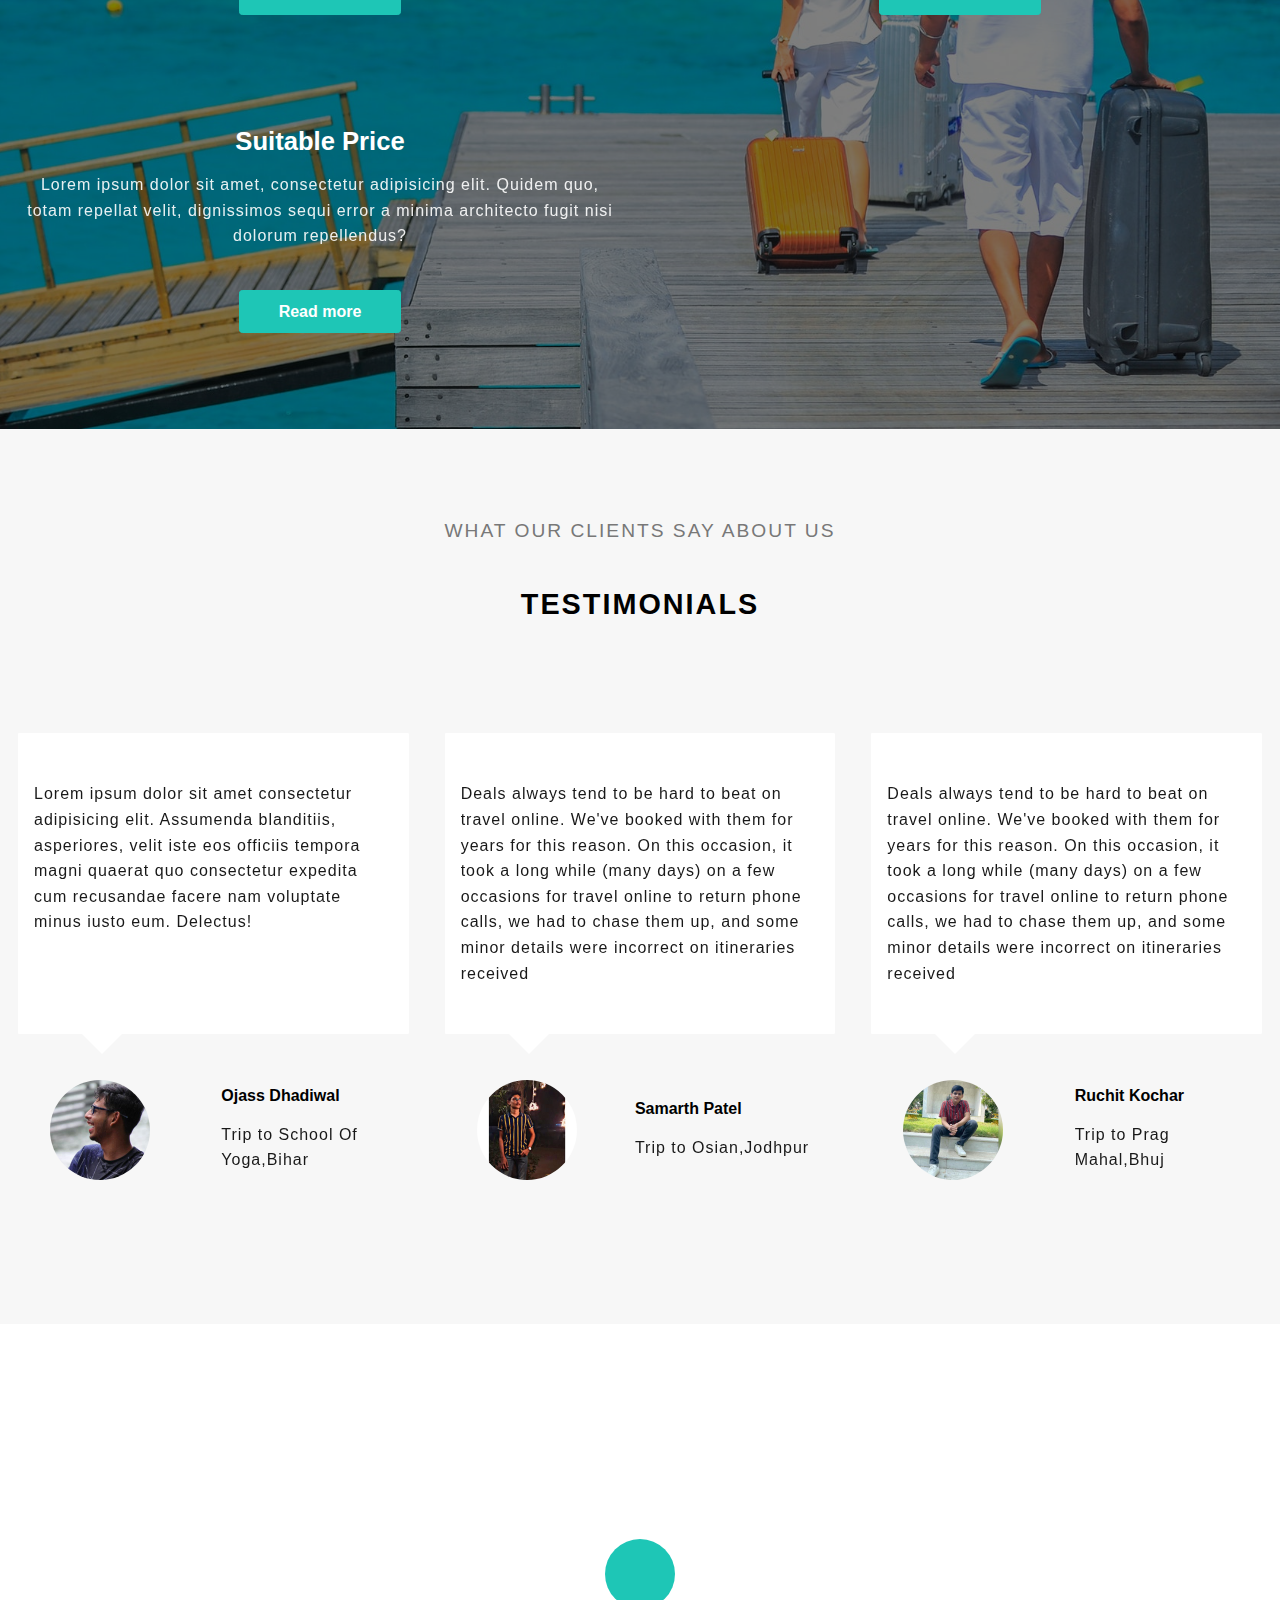
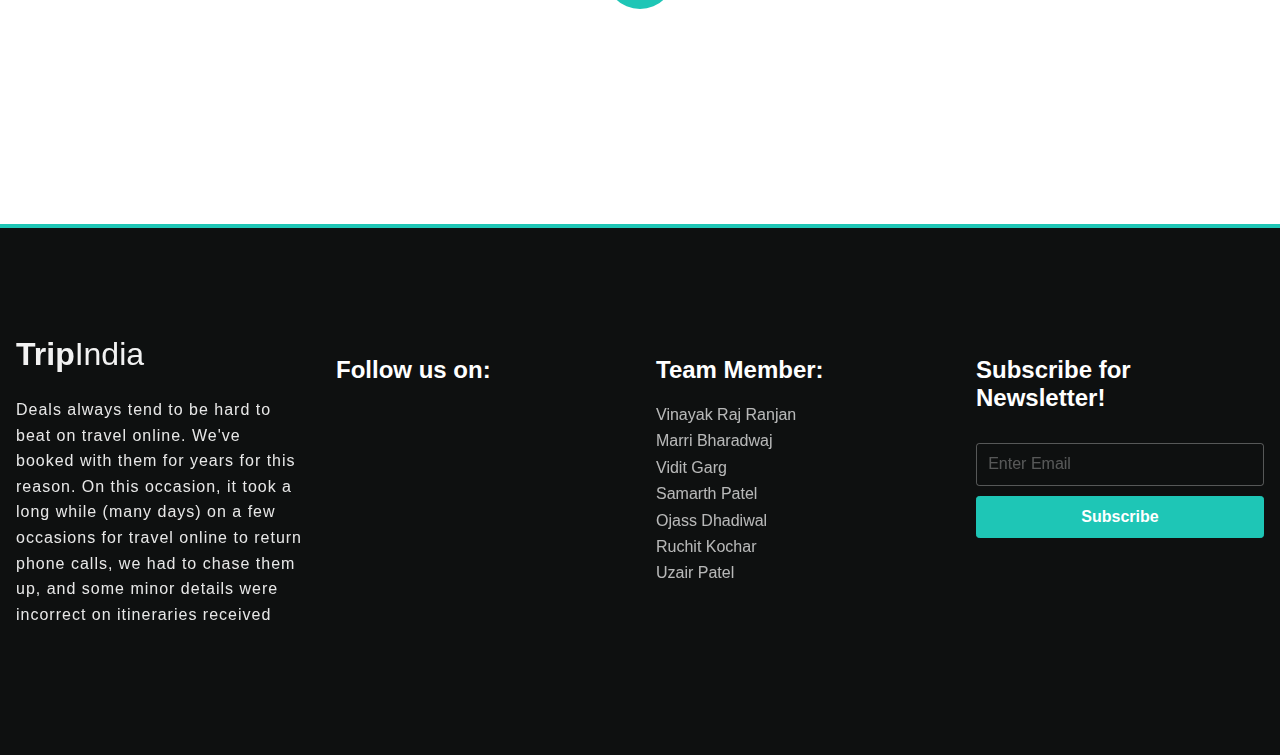
==== commit f7fa82ec: "Update index.html" ====
--- a/index.html
+++ b/index.html
@@ -3,7 +3,7 @@
     <head>
         <meta charset="utf-8">
         <meta http-equiv="X-UA-Compatible" content="IE=edge">
-        <title>TripBoss</title>
+        <title>Trip India</title>
         <meta name="description" content="">
         <meta name="viewport" content="width=device-width, initial-scale=1">
         <!-- font awesome cdn -->
@@ -22,7 +22,7 @@
         <nav class = "navbar">
             <div class = "container flex">
                 <a href = "index.html" class = "site-brand">
-                    Trip<span>Boss</span>
+                    Trip<span>India</span>
                 </a>
 
                 <button type = "button" id = "navbar-show-btn" class = "flex">
@@ -269,7 +269,7 @@
             <div class = "container footer-row">
                 <div class = "footer-item">
                     <a href = "index.html" class = "site-brand">
-                        Trip<span>Boss</span>
+                        Trip<span>India</span>
                     </a>
                     <p class = "text">Deals always tend to be hard to beat on travel online. We've booked with them for years for this reason. On this occasion, it took a long while (many days) on a few occasions for travel online to return phone calls, we had to chase them up, and some minor details were incorrect on itineraries received</p>
                 </div>
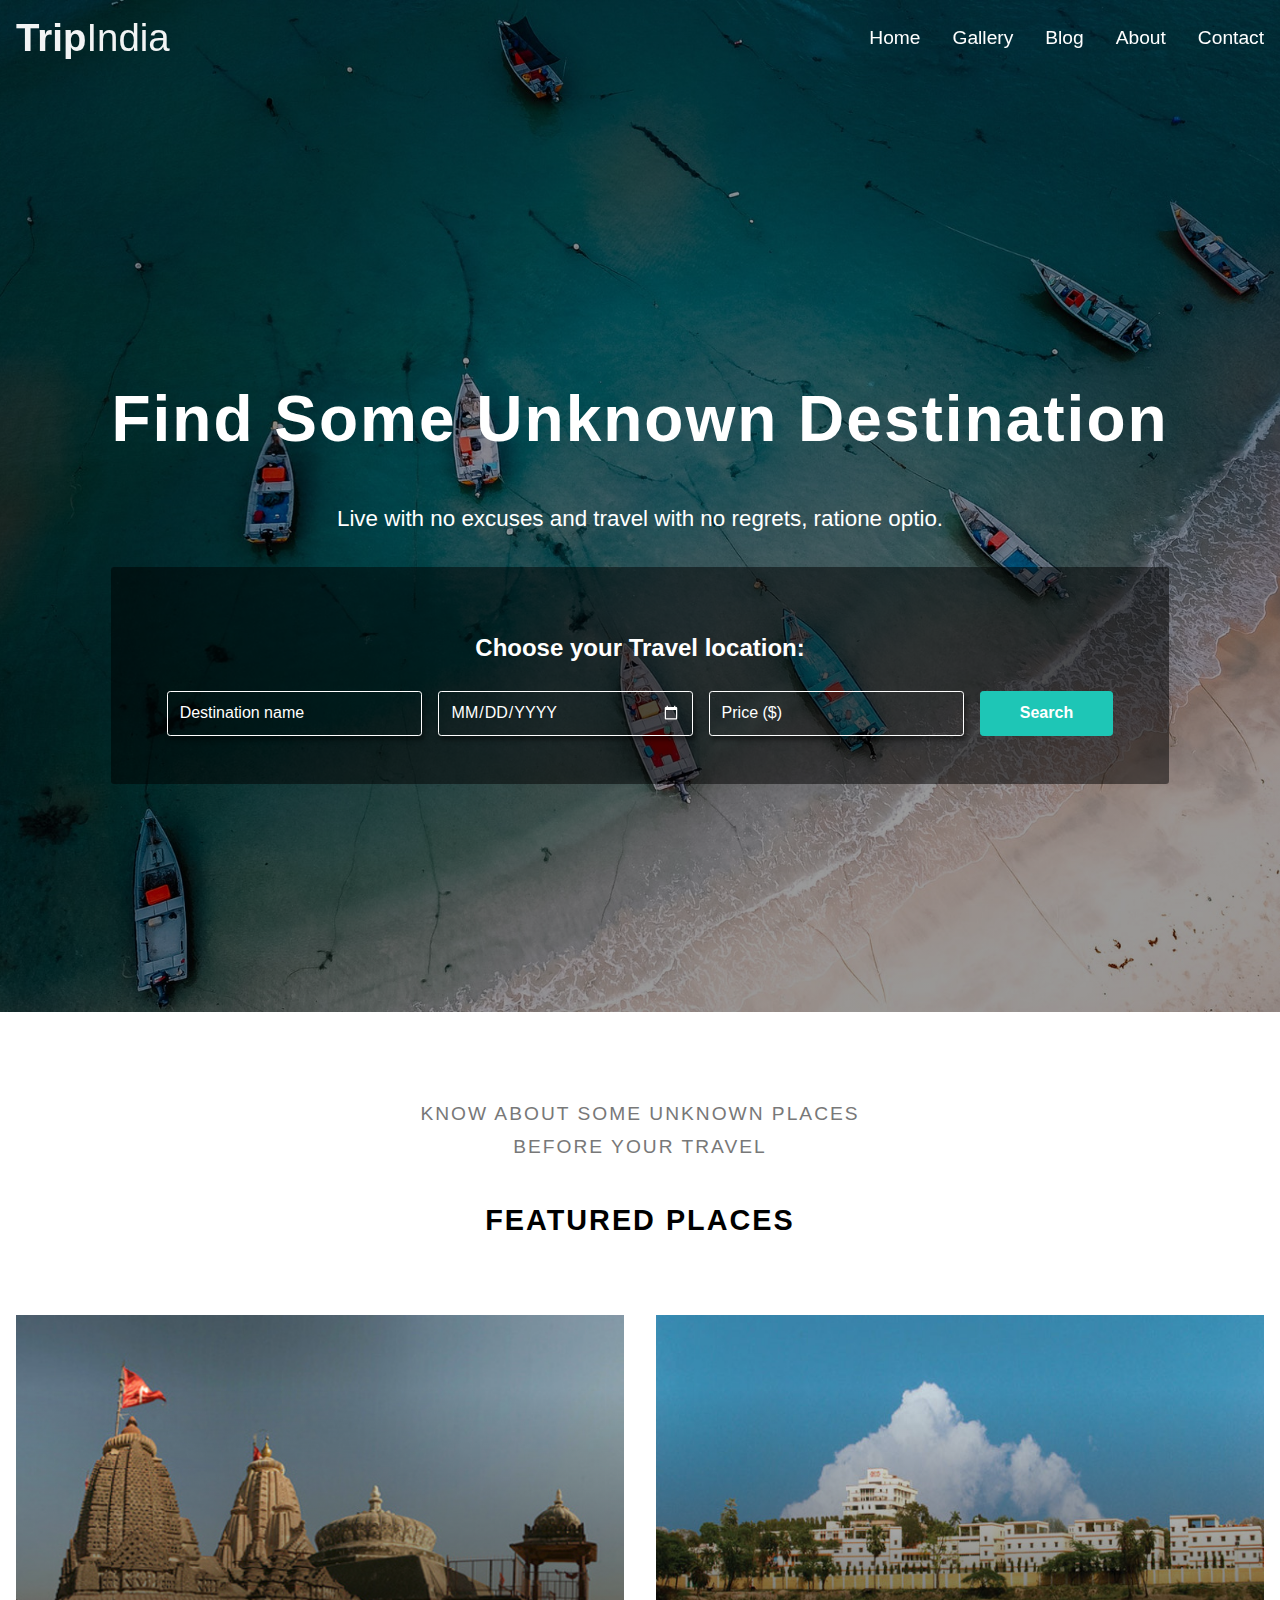
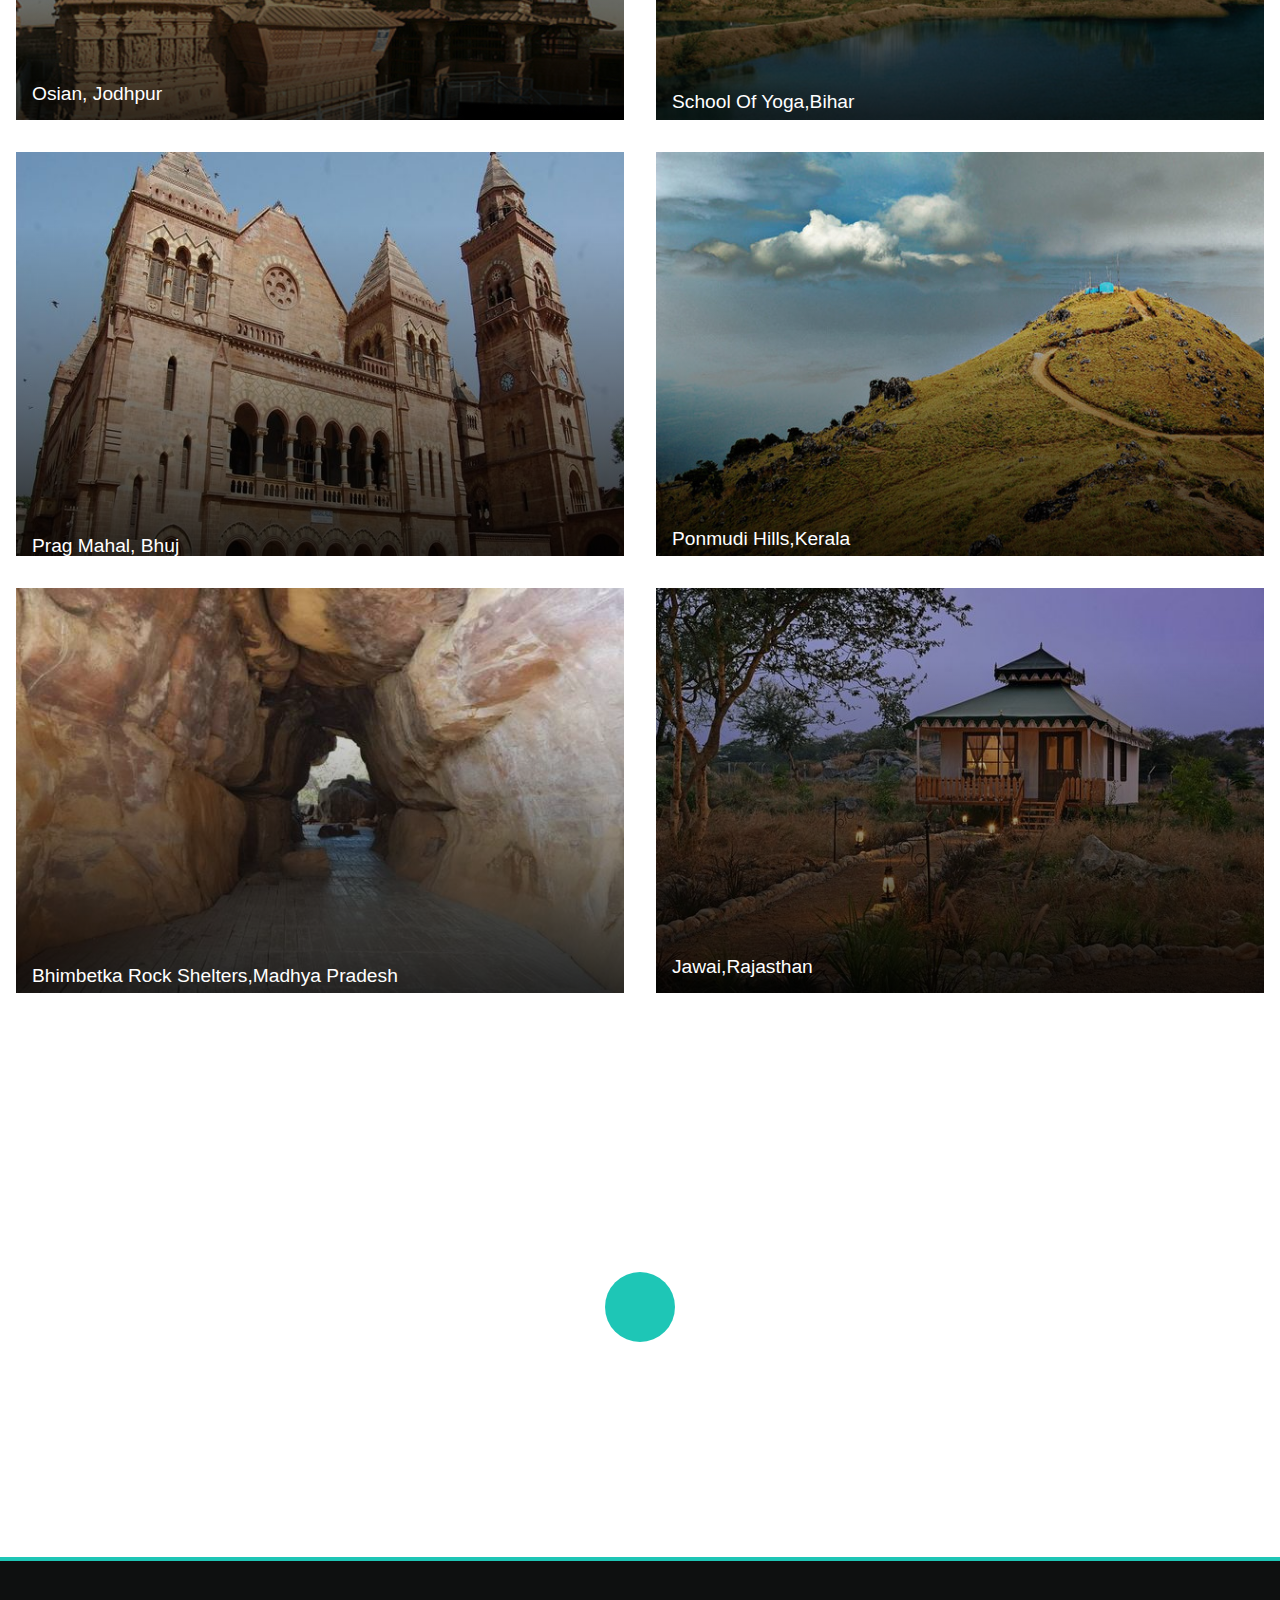
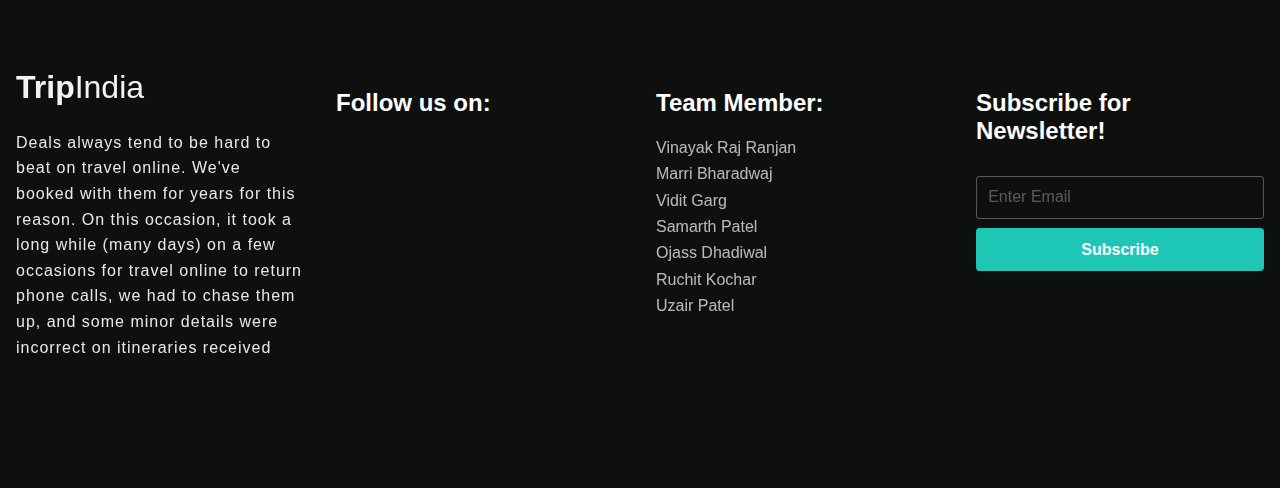
==== commit 17bb149a: "Update index.html" ====
--- a/index.html
+++ b/index.html
@@ -166,7 +166,7 @@
         <!-- end of featured section -->
 
         <!-- services section -->
-        <section id = "services" class = "py-4">
+<!--         <section id = "services" class = "py-4"> 
             <div class = "container">
                 <div class = "title-wrap">
                     <span class = "sm-title">know about services that we offer</span>
@@ -206,7 +206,7 @@
         <!-- end of services section -->
 
         <!-- testimonials section -->
-        <section id = "testimonials" class = "py-4">
+<!--         <section id = "testimonials" class = "py-4"> 
             <div class = "container">
                 <div class = "title-wrap">
                     <span class = "sm-title">what our clients say about us</span>
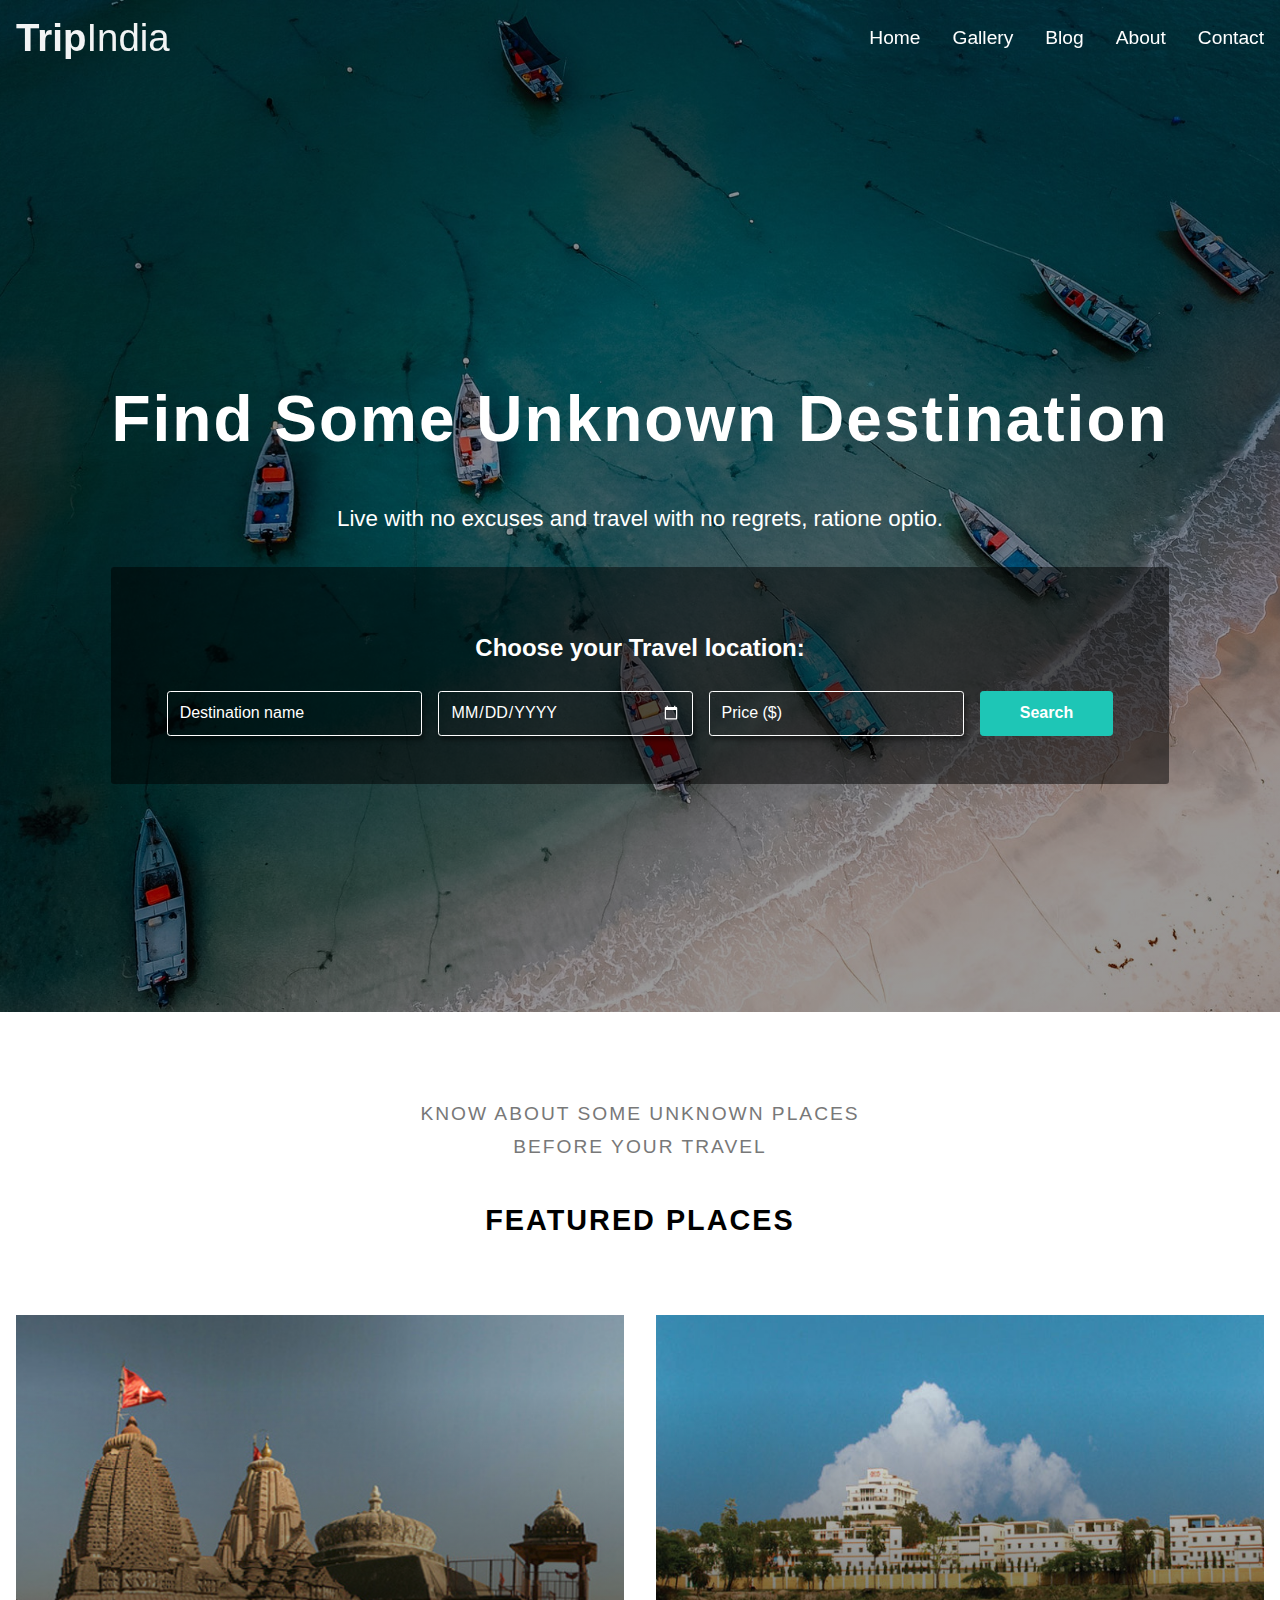
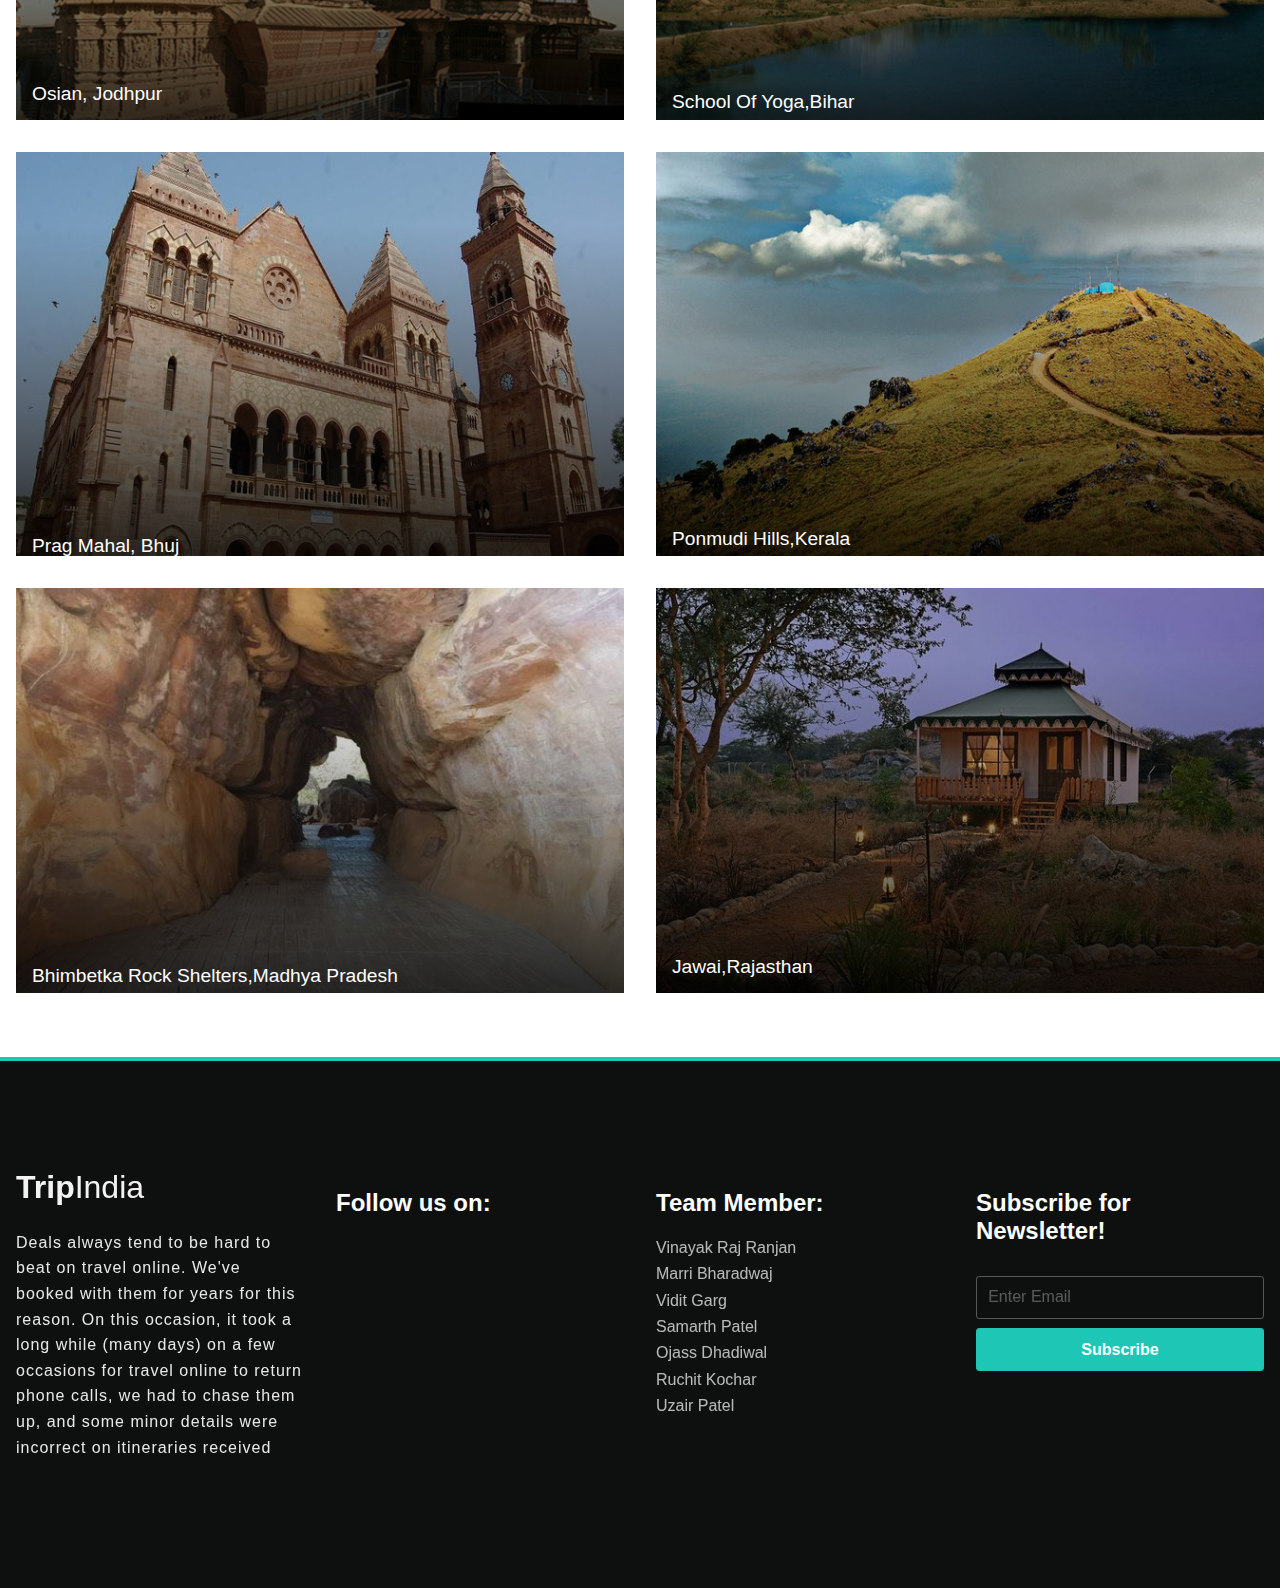
==== commit 57489d1b: "Update index.html" ====
--- a/index.html
+++ b/index.html
@@ -202,7 +202,7 @@
                     </div>
                 </div>
             </div>
-        </section>
+        </section>  -->
         <!-- end of services section -->
 
         <!-- testimonials section -->
@@ -248,11 +248,11 @@
                     </div>
                 </div>
             </div>
-        </section>
+        </section>  -->
         <!-- end of testimonials section -->
 
         <!-- video section -->
-        <section id = "video">
+<!--         <section id = "video"> 
             <div class = "video-wrapper flex">
                 <video loop>
                     <source src = "videos/video-section.mp4" type = "video/mp4">
@@ -261,7 +261,7 @@
                     <i class = "fas fa-play"></i>
                 </button>
             </div>
-        </section>
+        </section>  -->
         <!-- end of video section -->
 
         <!-- footer -->
